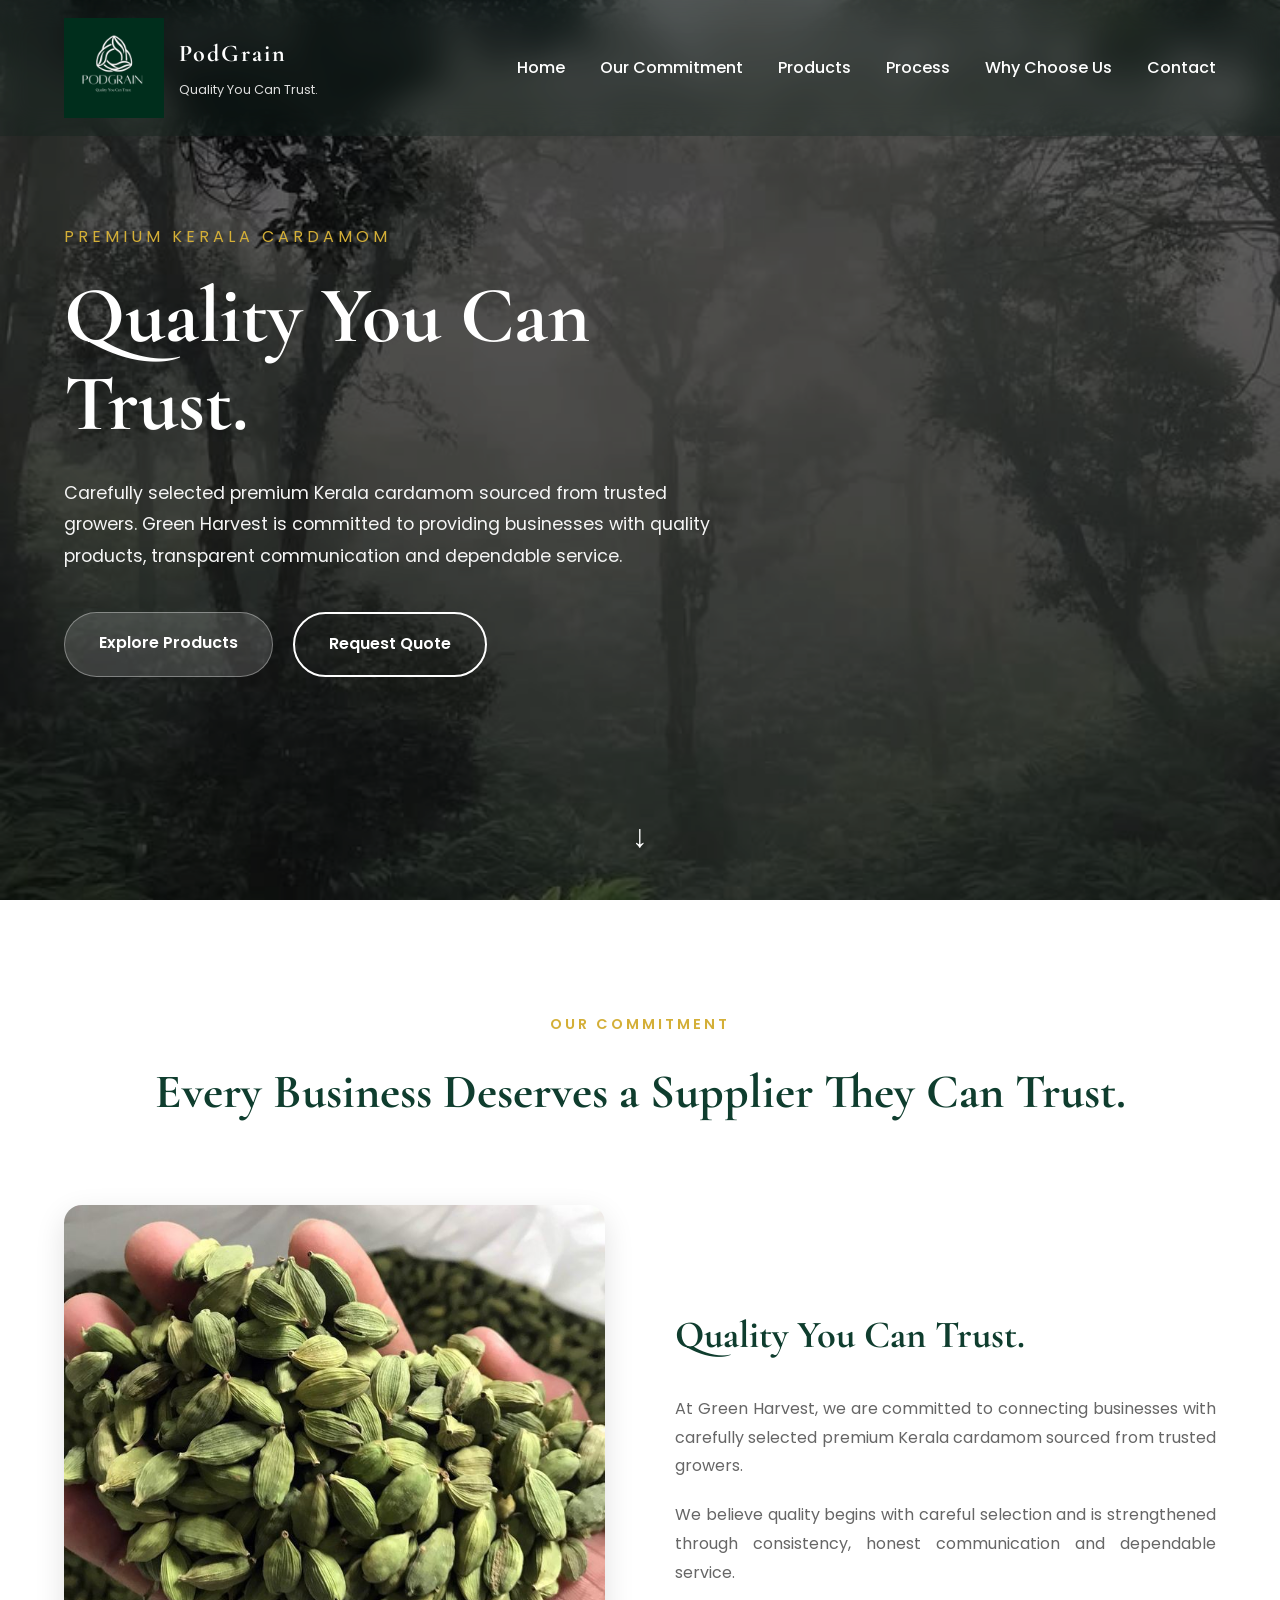
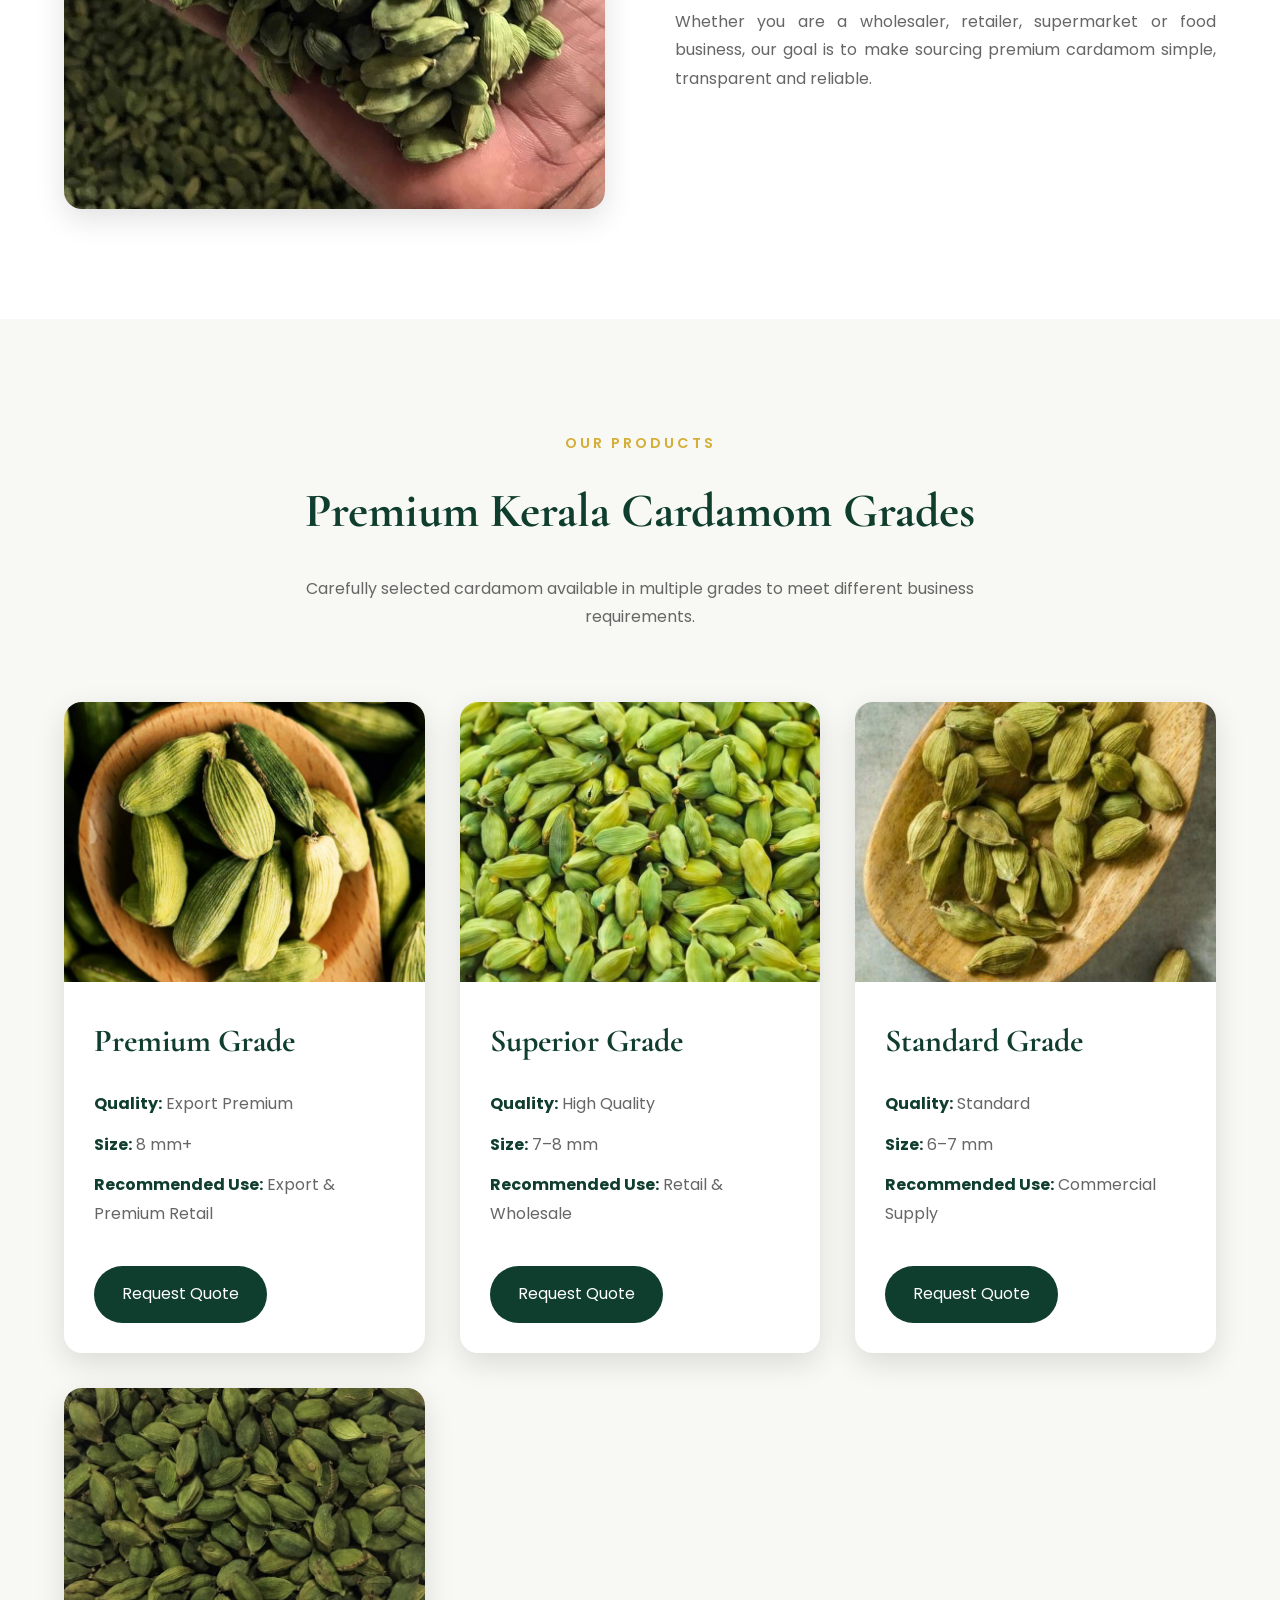
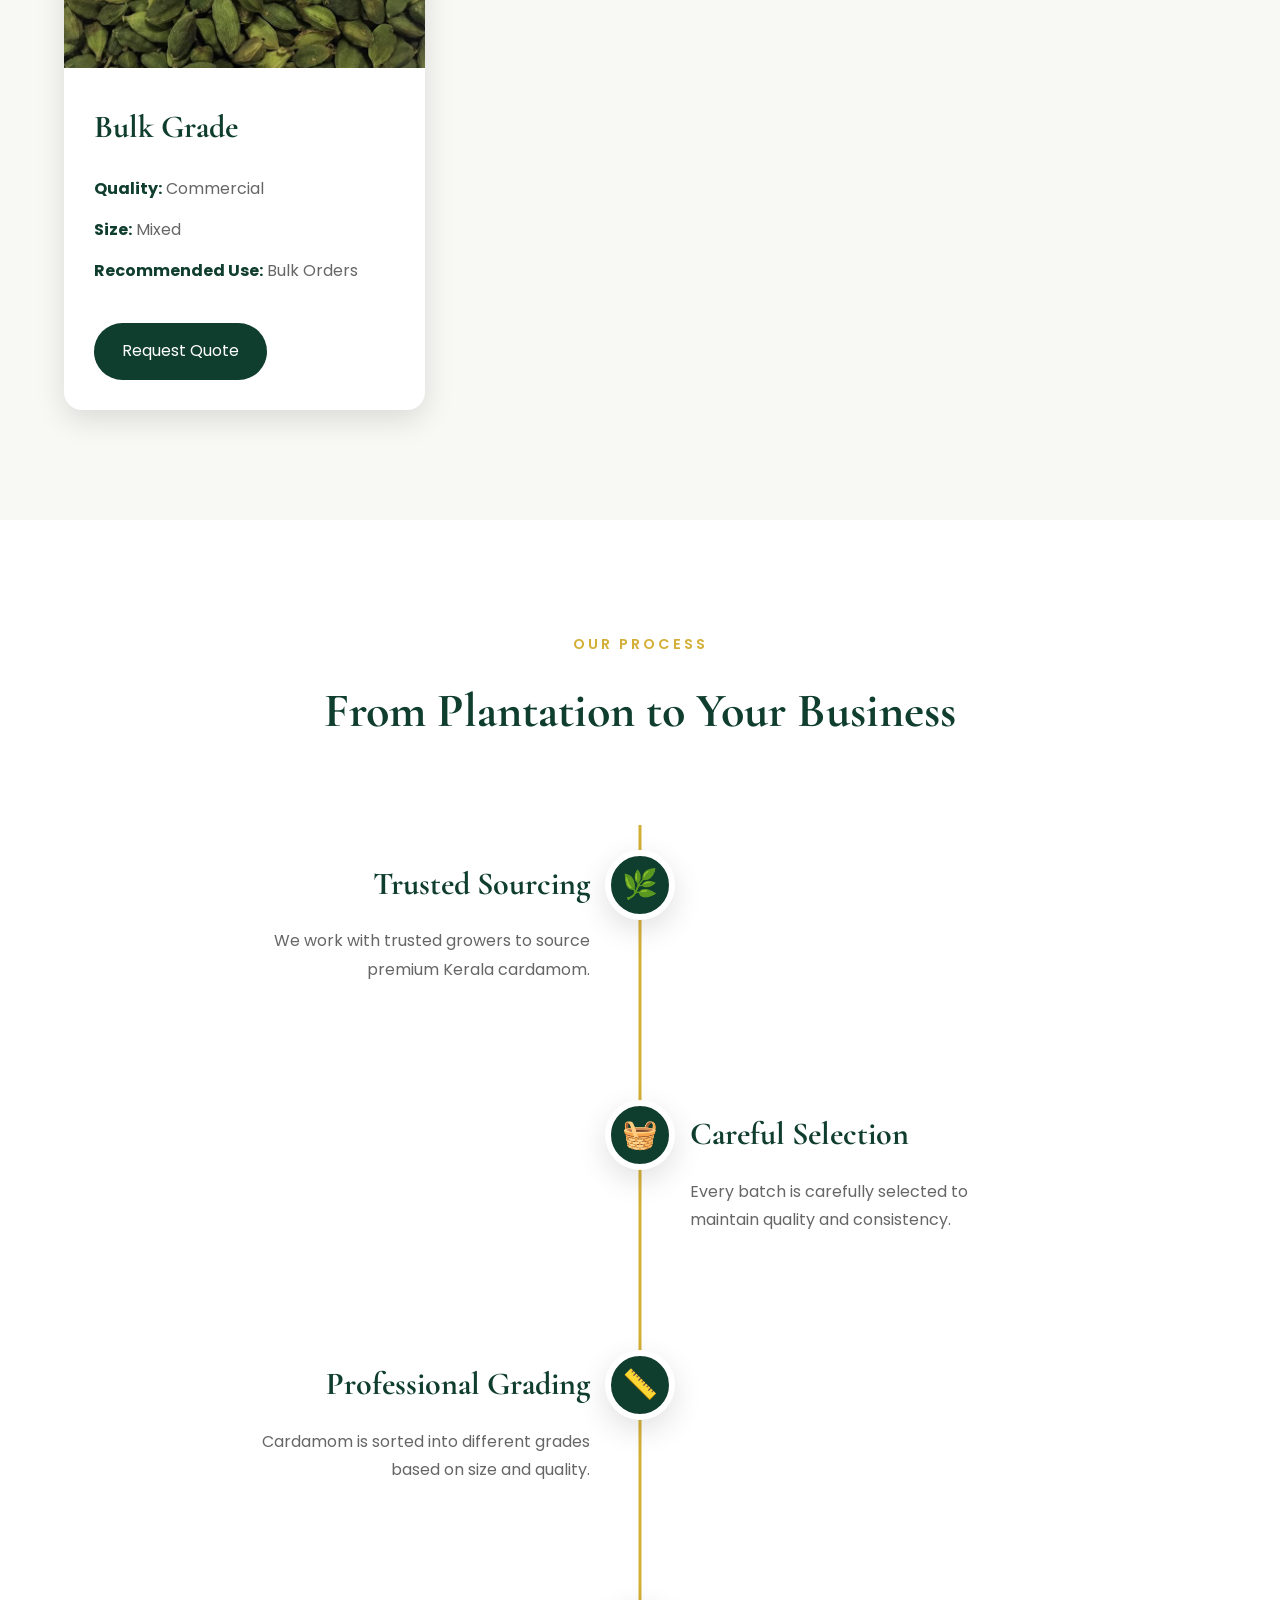
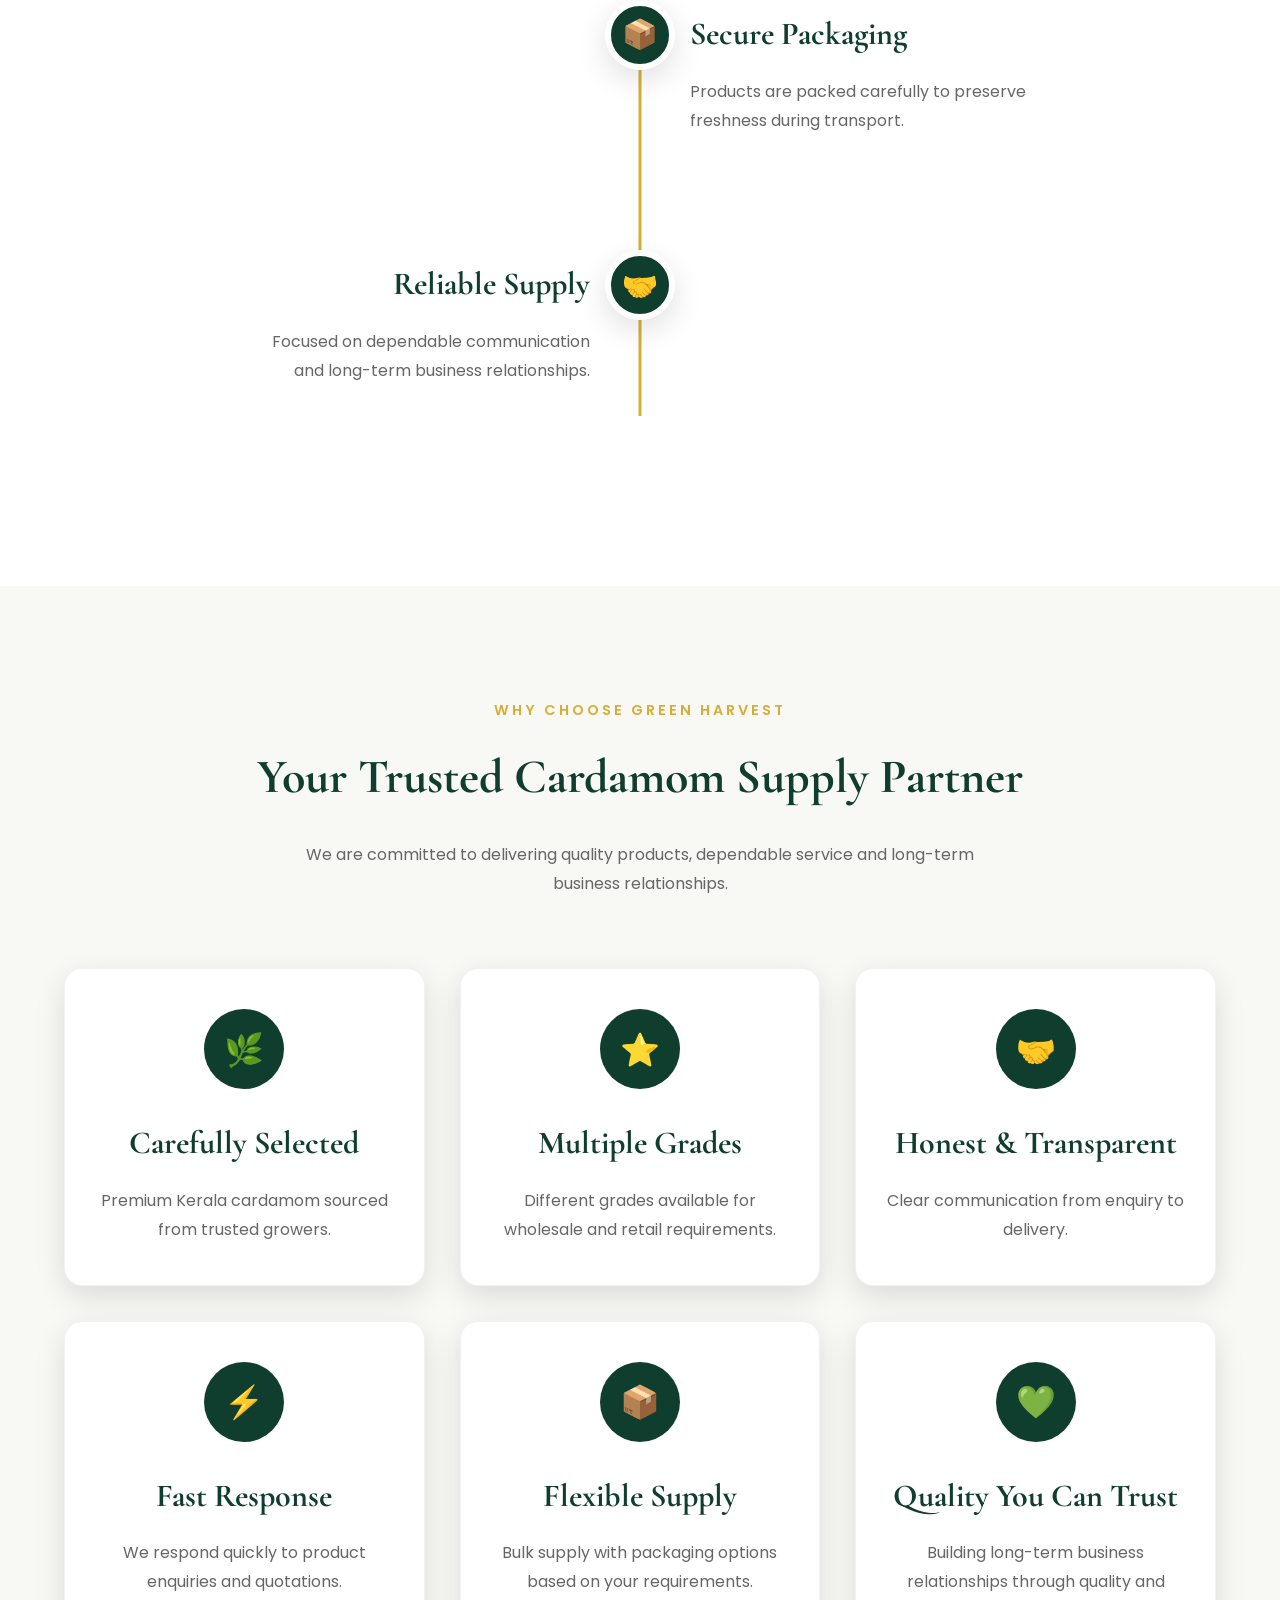
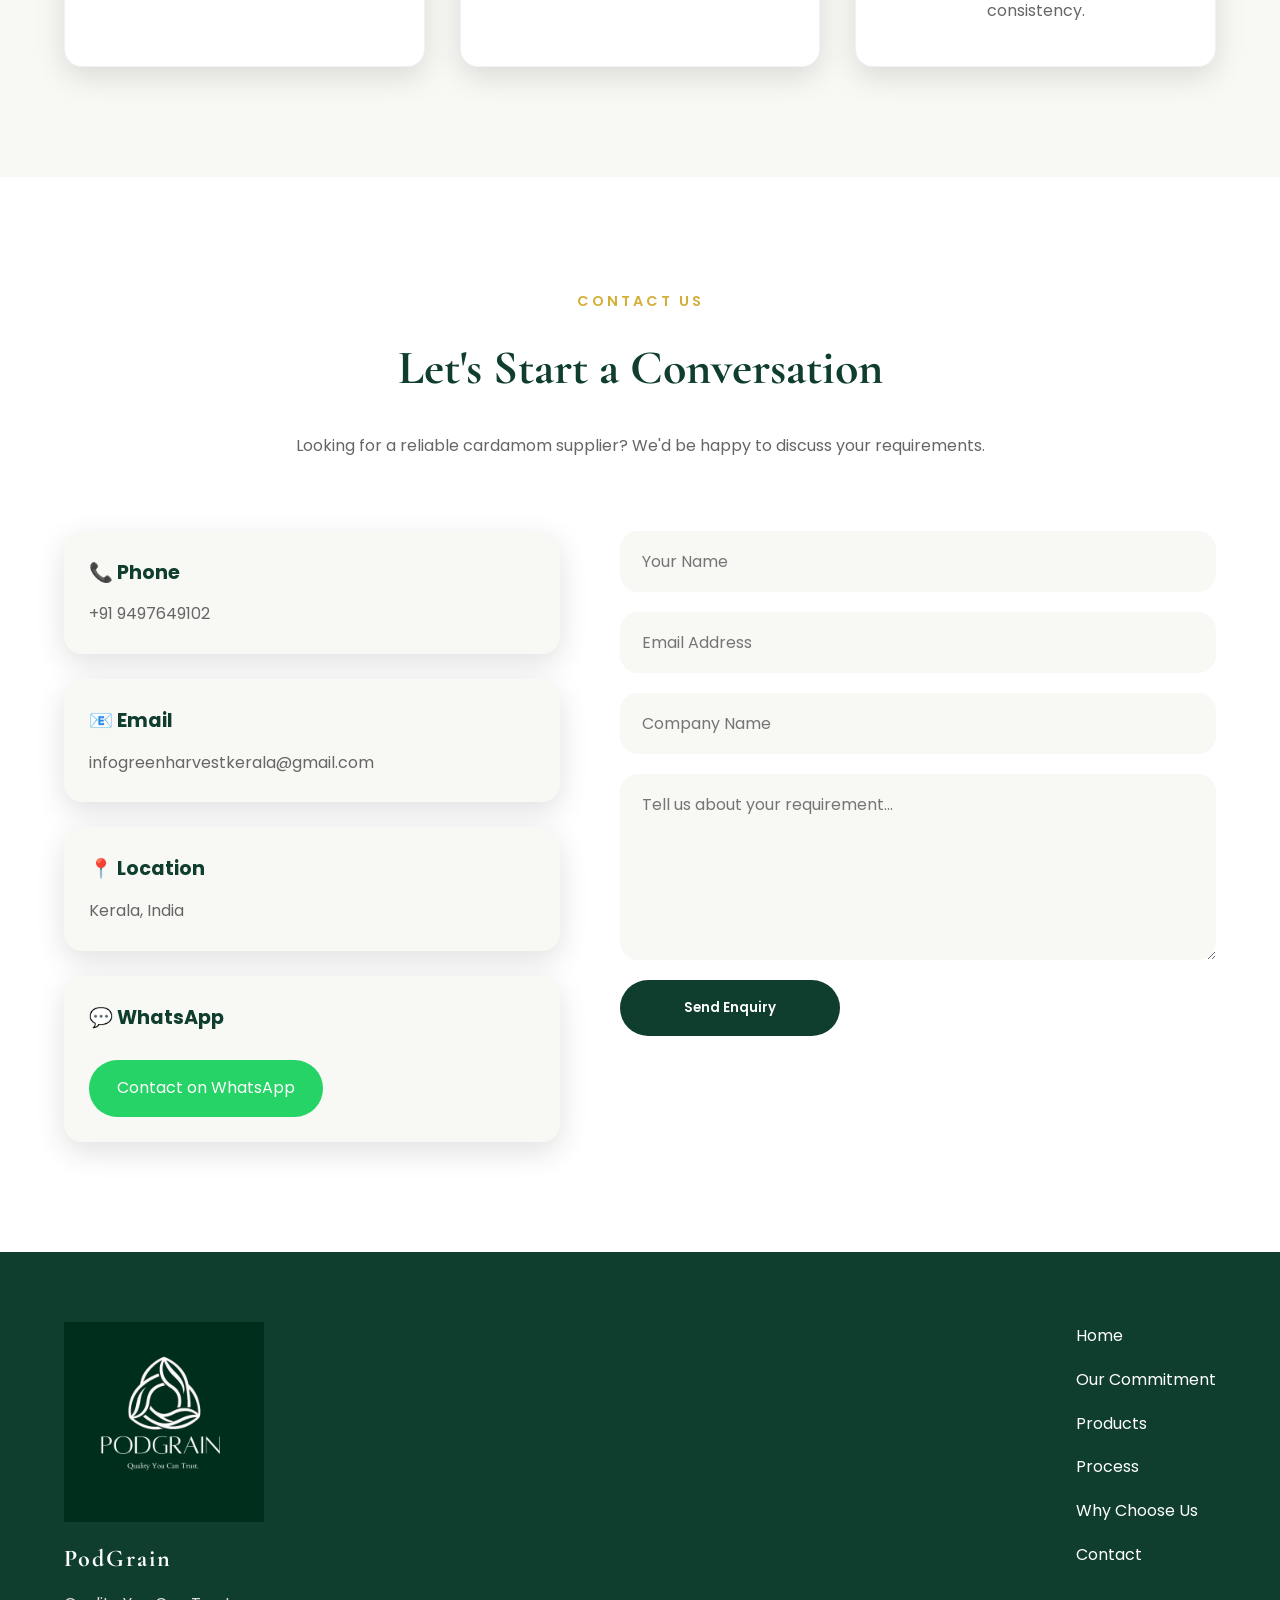
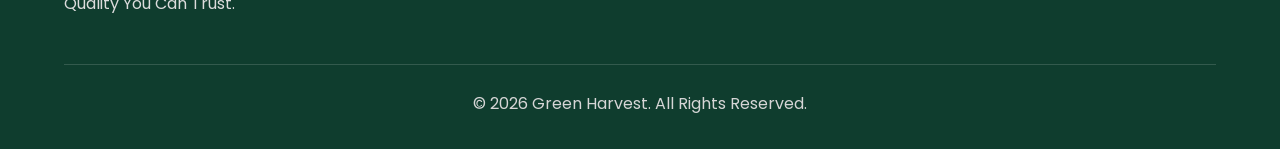
==== index.html @ 8f70f4dc "Update index.html" ====
<!DOCTYPE html>
<html lang="en">

<head>

    <!-- ==========================================
        GREEN HARVEST
        Premium Kerala Cardamom Supplier
        Quality You Can Trust.
    =========================================== -->

    <meta charset="UTF-8">

    <meta name="google-site-verification" content="google1b6d10cc1c2c485.html">
    
    <meta name="viewport" content="width=device-width, initial-scale=1.0">

    <title>Green Harvest | Premium Kerala Cardamom</title>

    <link rel="icon" herf="assets/images/logo/logo.png" type="image/png">

    <meta name="description"
        content="Green Harvest supplies premium Kerala cardamom for wholesalers, retailers, supermarkets and food businesses. Carefully selected quality cardamom with relaible service and transparent communication.">

    <meta name="keywords"
        content="Kerala Cardamom, Premium Cardamom, Green Cardamom Supplier, Cardamom Exporter, Wholesale Cardamom, Indian Spices, Kerala Spices, Green Harvest">

    <meta name="author" content="Green Harvest">
    
    <meta name="robots" content="index, follow">
    
    <meta name="theme-color" content="#1f5c3b">

    <link rel="canonical" herf="https://primer-craft.github.io/Green-Harvest/">
    
    <meta property="og:type" content="website">

    <meta property="og:title" content="Green Harvest | Premium Kerala Cardamom Supplier">

    <meta property="og:description" content="Premium Kerala cardamom sourced from trusted growers with quality, consistency and relaible service.">

    <meta propety="og:url" content="https://primer-craft.github.io/Green-Harvest/">

    <meta property="og:image" content="https://primer-craft.github.io/Green-Harvest/assets/images/logo/logo.png">

    <meta name="teitter:card" content="summary_large_image">

    <meta name="teitter:title" content="Green Harvest">

    <meta name="twitter:discription" content="https://primer-craft.github.io/Green-Harvest/assets/images/logo/logo.png">

    <!-- Google Fonts -->

    <link rel="preconnect" href="https://fonts.googleapis.com">

    <link rel="preconnect" href="https://fonts.gstatic.com" crossorigin>

    <link
        href="https://fonts.googleapis.com/css2?family=Cormorant+Garamond:wght@400;500;600;700&family=Poppins:wght@300;400;500;600;700&display=swap"
        rel="stylesheet">

    <!-- CSS -->

    <link rel="stylesheet" href="css/style.css">
    <link rel="stylesheet" href="css/animations.css">
    <link rel="stylesheet" href="css/responsive.css">

</head>

<body>

    <!-- ==========================================
                    NAVIGATION
    =========================================== -->

    <header class="navbar">

        <div class="container nav-container">

            <a href="#home" class="logo">

                <img src="assets/images/logo.png"
                    alt="PodGrain Logo">

                <div class="logo-text">

                    <h2>PodGrain</h2>

                    <span>Quality You Can Trust.</span>

                </div>

            </a>

            <nav>

                <ul class="nav-links">

                    <li><a href="#home">Home</a></li>

                    <li><a href="#about">Our Commitment</a></li>

                    <li><a href="#products">Products</a></li>

                    <li><a href="#process">Process</a></li>

                    <li><a href="#why-us">Why Choose Us</a></li>

                    <li><a href="#contact">Contact</a></li>

                </ul>

            </nav>

            <div class="menu-btn">

                <span></span>
                <span></span>
                <span></span>

            </div>

        </div>

    </header>

    <!-- ==========================================
                    HERO SECTION
    =========================================== -->

    <section id="home" class="hero">

        <div class="hero-overlay"></div>

        <div class="container hero-content">

            <div class="hero-text">

                <p class="hero-subtitle">

                    PREMIUM KERALA CARDAMOM

                </p>

                <h1>

                    Quality You Can Trust.

                </h1>

                <p class="hero-description">

                    Carefully selected premium Kerala cardamom sourced from
                    trusted growers. Green Harvest is committed to providing
                    businesses with quality products, transparent
                    communication and dependable service.

                </p>

                <div class="hero-buttons">

                    <a href="#products" class="btn glass-btn">

                        Explore Products

                    </a>

                    <a href="#contact" class="btn outline-btn">

                        Request Quote

                    </a>

                </div>

            </div>

        </div>

        <a href="#about" class="scroll-down">

            ↓

        </a>

    </section>

    <!-- ==========================================
                    OUR COMMITMENT
    =========================================== -->

    <section id="about" class="about">

        <div class="container">

            <div class="section-title">

                <span>Our Commitment</span>

                <h2>Every Business Deserves a Supplier They Can Trust.</h2>

            </div>

            <div class="about-content">

                <div class="about-image">

                    <img src="assets/images/gallery/about.jpg"
                        alt="Premium Kerala Cardamom">

                </div>

                <div class="about-text">

                    <h3>

                        Quality You Can Trust.

                    </h3>

                    <p>

                        At Green Harvest, we are committed to connecting
                        businesses with carefully selected premium Kerala
                        cardamom sourced from trusted growers.

                    </p>

                    <p>

                        We believe quality begins with careful selection and
                        is strengthened through consistency, honest
                        communication and dependable service.

                    </p>

                    <p>

                        Whether you are a wholesaler, retailer,
                        supermarket or food business, our goal is to make
                        sourcing premium cardamom simple, transparent and
                        reliable.

                    </p>

                </div>

            </div>

        </div>

    </section>
    <!-- ==========================================
                    PRODUCTS
    =========================================== -->

    <section id="products" class="products">

        <div class="container">

            <div class="section-title">

                <span>Our Products</span>

                <h2>Premium Kerala Cardamom Grades</h2>

                <p>
                    Carefully selected cardamom available in multiple grades
                    to meet different business requirements.
                </p>

            </div>

            <div class="product-grid">

                <!-- Product 1 -->

                <div class="product-card">

                    <img src="assets/images/products/grade-a.jpg"
                        alt="Premium Grade Cardamom">

                    <div class="product-info">

                        <h3>Premium Grade</h3>

                        <p><strong>Quality:</strong> Export Premium</p>

                        <p><strong>Size:</strong> 8 mm+</p>

                        <p><strong>Recommended Use:</strong> Export & Premium Retail</p>

                        <a href="#contact" class="product-btn">
                            Request Quote
                        </a>

                    </div>

                </div>

                <!-- Product 2 -->

                <div class="product-card">

                    <img src="assets/images/products/grade-b.jpg"
                        alt="Superior Grade Cardamom">

                    <div class="product-info">

                        <h3>Superior Grade</h3>

                        <p><strong>Quality:</strong> High Quality</p>

                        <p><strong>Size:</strong> 7–8 mm</p>

                        <p><strong>Recommended Use:</strong> Retail & Wholesale</p>

                        <a href="#contact" class="product-btn">
                            Request Quote
                        </a>

                    </div>

                </div>

                <!-- Product 3 -->

                <div class="product-card">

                    <img src="assets/images/products/grade-c.jpg"
                        alt="Standard Grade Cardamom">

                    <div class="product-info">

                        <h3>Standard Grade</h3>

                        <p><strong>Quality:</strong> Standard</p>

                        <p><strong>Size:</strong> 6–7 mm</p>

                        <p><strong>Recommended Use:</strong> Commercial Supply</p>

                        <a href="#contact" class="product-btn">
                            Request Quote
                        </a>

                    </div>

                </div>

                <!-- Product 4 -->

                <div class="product-card">

                    <img src="assets/images/products/bulk.jpg"
                        alt="Bulk Grade Cardamom">

                    <div class="product-info">

                        <h3>Bulk Grade</h3>

                        <p><strong>Quality:</strong> Commercial</p>

                        <p><strong>Size:</strong> Mixed</p>

                        <p><strong>Recommended Use:</strong> Bulk Orders</p>

                        <a href="#contact" class="product-btn">
                            Request Quote
                        </a>

                    </div>

                </div>

            </div>

        </div>

    </section>

    <!-- ==========================================
                    OUR PROCESS
    =========================================== -->

    <section id="process" class="process">

        <div class="container">

            <div class="section-title">

                <span>Our Process</span>

                <h2>From Plantation to Your Business</h2>

            </div>

            <div class="timeline">

                <div class="timeline-item">

                    <div class="timeline-icon">🌿</div>

                    <h3>Trusted Sourcing</h3>

                    <p>
                        We work with trusted growers to source premium Kerala cardamom.
                    </p>

                </div>

                <div class="timeline-item">

                    <div class="timeline-icon">🧺</div>

                    <h3>Careful Selection</h3>

                    <p>
                        Every batch is carefully selected to maintain quality and consistency.
                    </p>

                </div>

                <div class="timeline-item">

                    <div class="timeline-icon">📏</div>

                    <h3>Professional Grading</h3>

                    <p>
                        Cardamom is sorted into different grades based on size and quality.
                    </p>

                </div>

                <div class="timeline-item">

                    <div class="timeline-icon">📦</div>

                    <h3>Secure Packaging</h3>

                    <p>
                        Products are packed carefully to preserve freshness during transport.
                    </p>

                </div>

                <div class="timeline-item">

                    <div class="timeline-icon">🤝</div>

                    <h3>Reliable Supply</h3>

                    <p>
                        Focused on dependable communication and long-term business relationships.
                    </p>

                </div>

            </div>

        </div>

    </section>
    <!-- ==========================================
                WHY CHOOSE GREEN HARVEST
    =========================================== -->

    <section id="why-us" class="why-us">

        <div class="container">

            <div class="section-title">

                <span>Why Choose Green Harvest</span>

                <h2>Your Trusted Cardamom Supply Partner</h2>

                <p>
                    We are committed to delivering quality products,
                    dependable service and long-term business relationships.
                </p>

            </div>

            <div class="features-grid">

                <div class="feature-card">

                    <div class="feature-icon">🌿</div>

                    <h3>Carefully Selected</h3>

                    <p>
                        Premium Kerala cardamom sourced from trusted growers.
                    </p>

                </div>

                <div class="feature-card">

                    <div class="feature-icon">⭐</div>

                    <h3>Multiple Grades</h3>

                    <p>
                        Different grades available for wholesale and retail
                        requirements.
                    </p>

                </div>

                <div class="feature-card">

                    <div class="feature-icon">🤝</div>

                    <h3>Honest & Transparent</h3>

                    <p>
                        Clear communication from enquiry to delivery.
                    </p>

                </div>

                <div class="feature-card">

                    <div class="feature-icon">⚡</div>

                    <h3>Fast Response</h3>

                    <p>
                        We respond quickly to product enquiries and quotations.
                    </p>

                </div>

                <div class="feature-card">

                    <div class="feature-icon">📦</div>

                    <h3>Flexible Supply</h3>

                    <p>
                        Bulk supply with packaging options based on your
                        requirements.
                    </p>

                </div>

                <div class="feature-card">

                    <div class="feature-icon">💚</div>

                    <h3>Quality You Can Trust</h3>

                    <p>
                        Building long-term business relationships through
                        quality and consistency.
                    </p>

                </div>

            </div>

        </div>

    </section>

    <!-- ==========================================
                    CONTACT
    =========================================== -->

    <section id="contact" class="contact">

        <div class="container">

            <div class="section-title">

                <span>Contact Us</span>

                <h2>Let's Start a Conversation</h2>

                <p>
                    Looking for a reliable cardamom supplier?
                    We'd be happy to discuss your requirements.
                </p>

            </div>

            <div class="contact-container">

                <div class="contact-info">

                    <div class="contact-item">

                        <h3>📞 Phone</h3>

                        <p>+91 9497649102</p>

                    </div>

                    <div class="contact-item">

                        <h3>📧 Email</h3>

                        <p>infogreenharvestkerala@gmail.com</p>

                    </div>

                    <div class="contact-item">

                        <h3>📍 Location</h3>

                        <p>Kerala, India</p>

                    </div>

                    <div class="contact-item">

                        <h3>💬 WhatsApp</h3>

                        <a 
                        href="https://wa.me/919497649102?text=Hello%20PodGrain,%20I%20am%20interested%20in%20your%20cardamom."
                        target="_blank" 
                        class="whatsapp-btn">

                        Contact on WhatsApp

                        </a>

                    </div>

                </div>

                <form 
                class="contact-form"
                action="https://formsubmit.co/infogreenharvestkerala@gmail.com"
                method="POST">

                    <input type="text"
                        name="name"
                        placeholder="Your Name"
                        required>

                    <input type="email"
                        name="email"
                        placeholder="Email Address"
                        required>

                    <input type="text"
                        placeholder="Company Name">

                    <textarea
                        name="message"
                        rows="6"
                        placeholder="Tell us about your requirement..."
                        required></textarea>

                    <button type="submit"
                        class="submit-btn">

                        Send Enquiry

                    </button>

                </form>

            </div>

        </div>

    </section>

    <!-- ==========================================
                    FOOTER
    =========================================== -->

    <footer class="footer">

        <div class="container">

            <div class="footer-content">

                <div class="footer-logo">

                    <img src="assets/images/logo.png"
                        alt="Green Harvest Logo">

                    <h2>PodGrain</h2>

                    <p>Quality You Can Trust.</p>

                </div>

                <div class="footer-links">

                    <a href="#home">Home</a>

                    <a href="#about">Our Commitment</a>

                    <a href="#products">Products</a>

                    <a href="#process">Process</a>

                    <a href="#why-us">Why Choose Us</a>

                    <a href="#contact">Contact</a>

                </div>

            </div>

            <hr>

            <div class="copyright">

                <p>

                    © 2026 Green Harvest.
                    All Rights Reserved.

                </p>

            </div>

        </div>

    </footer>

    <!-- ==========================================
                JAVASCRIPT FILES
    =========================================== -->

    <script src="js/script.js"></script>

    <script src="js/navigation.js"></script>

    <script src="js/animations.js"></script>

</body>

</html>
---- css/style.css ----
/*====================================================

            GREEN HARVEST WEBSITE
                style.css

        Premium Kerala Cardamom Supplier
           Quality You Can Trust.

======================================================*/

/*====================================================

                GOOGLE FONTS

======================================================*/

@import url('https://fonts.googleapis.com/css2?family=Cormorant+Garamond:wght@400;500;600;700&family=Poppins:wght@300;400;500;600;700&display=swap');

/*====================================================

                ROOT VARIABLES

======================================================*/

:root{

    --primary:#0F3D2E;

    --secondary:#1B5E43;

    --accent:#D4AF37;

    --white:#ffffff;

    --light:#F8F8F5;

    --dark:#222222;

    --grey:#666666;

    --glass:rgba(255,255,255,0.15);

    --shadow:0 10px 30px rgba(0,0,0,.12);

    --radius:18px;

}

/*====================================================

                RESET

======================================================*/

*{

    margin:0;

    padding:0;

    box-sizing:border-box;

}

html{

    scroll-behavior:smooth;

}

body{

    font-family:'Poppins',sans-serif;

    background:var(--light);

    color:var(--dark);

    line-height:1.8;

    overflow-x:hidden;

}

img{

    width:100%;

    display:block;

}

a{

    text-decoration:none;

    color:inherit;

}

ul{

    list-style:none;

}

.container{

    width:90%;

    max-width:1250px;

    margin:auto;

}

section{

    padding:110px 0;

}

/*====================================================

                SECTION TITLE

======================================================*/

.section-title{

    text-align:center;

    margin-bottom:70px;

}

.section-title span{

    color:var(--accent);

    text-transform:uppercase;

    letter-spacing:3px;

    font-size:.9rem;

    font-weight:600;

}

.section-title h2{

    font-family:'Cormorant Garamond',serif;

    font-size:3rem;

    margin-top:10px;

    color:var(--primary);

}

.section-title p{

    width:60%;

    margin:20px auto 0;

    color:var(--grey);

}

/*====================================================

                NAVBAR

======================================================*/

.navbar{

    position:fixed;

    top:0;

    left:0;

    width:100%;

    z-index:1000;

    padding:18px 0;

    backdrop-filter:blur(15px);

    background:rgba(10,35,25,.25);

    transition:.4s;

}

.nav-container{

    display:flex;

    align-items:center;

    justify-content:space-between;

}

.logo{

    display:flex;

    align-items:center;

    gap:15px;

}

.logo img{

    width:100px;

}

.logo-text h2{

    font-family:'Cormorant Garamond',serif;

    color:white;

    letter-spacing:2px;

}

.logo-text span{

    color:#dddddd;

    font-size:.8rem;

}

.nav-links{

    display:flex;

    gap:35px;

}

.nav-links a{

    color:white;

    font-weight:500;

    position:relative;

    transition:.3s;

}

.nav-links a:hover{

    color:var(--accent);

}

.nav-links a::after{

    content:"";

    position:absolute;

    left:0;

    bottom:-8px;

    width:0;

    height:2px;

    background:var(--accent);

    transition:.4s;

}

.nav-links a:hover::after{

    width:100%;

}

.menu-btn{

    display:none;

}

/*====================================================

                HERO

======================================================*/

.hero{

    position:relative;

    height:100vh;

    display:flex;

    align-items:center;

    background:url("../assets/images/hero/cardamom.jpg");

    background-size:cover;

    background-position:center;

}

.hero-overlay{

    position:absolute;

    inset:0;

    background:rgba(0,0,0,.45);

}

.hero-content{

    position:relative;

    z-index:5;

}

.hero-text{

    width:650px;

}

.hero-subtitle{

    color:var(--accent);

    letter-spacing:4px;

    margin-bottom:20px;

}

.hero h1{

    font-family:'Cormorant Garamond',serif;

    color:white;

    font-size:5rem;

    line-height:1.1;

    margin-bottom:30px;

}

.hero-description{

    color:#f5f5f5;

    font-size:1.1rem;

    margin-bottom:40px;

}

.hero-buttons{

    display:flex;

    gap:20px;

}

.btn{

    padding:16px 34px;

    border-radius:50px;

    transition:.35s;

    font-weight:600;

}

.glass-btn{

    backdrop-filter:blur(18px);

    background:rgba(255,255,255,.15);

    border:1px solid rgba(255,255,255,.35);

    color:white;

}

.glass-btn:hover{

    background:white;

    color:var(--primary);

}

.outline-btn{

    border:2px solid white;

    color:white;

}

.outline-btn:hover{

    background:white;

    color:var(--primary);

}

.scroll-down{

    position:absolute;

    bottom:35px;

    left:50%;

    transform:translateX(-50%);

    color:white;

    font-size:2rem;

}
/*====================================================

                    ABOUT

======================================================*/

.about{

    background:white;

}

.about-content{

    display:grid;

    grid-template-columns:1fr 1fr;

    align-items:center;

    gap:70px;

}

.about-image{

    overflow:hidden;

    border-radius:var(--radius);

    box-shadow:var(--shadow);

}

.about-image img{

    transition:.5s;

}

.about-image:hover img{

    transform:scale(1.08);

}

.about-text h3{

    font-family:'Cormorant Garamond',serif;

    font-size:2.4rem;

    color:var(--primary);

    margin-bottom:25px;

}

.about-text p{

    color:var(--grey);

    margin-bottom:20px;

    text-align:justify;

}

/*====================================================

                PRODUCTS

======================================================*/

.products{

    background:var(--light);

}

.product-grid{

    display:grid;

    grid-template-columns:repeat(auto-fit,minmax(280px,1fr));

    gap:35px;

}

.product-card{

    background:white;

    border-radius:var(--radius);

    overflow:hidden;

    box-shadow:var(--shadow);

    transition:.4s;

}

.product-card:hover{

    transform:translateY(-12px);

    box-shadow:0 20px 40px rgba(0,0,0,.15);

}

.product-card img{

    height:280px;

    object-fit:cover;

}

.product-info{

    padding:30px;

}

.product-info h3{

    font-family:'Cormorant Garamond',serif;

    color:var(--primary);

    font-size:2rem;

    margin-bottom:20px;

}

.product-info p{

    margin-bottom:12px;

    color:var(--grey);

}

.product-info strong{

    color:var(--primary);

}

.product-btn{

    display:inline-block;

    margin-top:25px;

    background:var(--primary);

    color:white;

    padding:14px 28px;

    border-radius:50px;

    transition:.35s;

}

.product-btn:hover{

    background:var(--secondary);

    transform:translateY(-3px);

}

/*====================================================

                PROCESS

======================================================*/

.process{

    background:white;

}

.timeline{

    position:relative;

    max-width:900px;

    margin:auto;

}

.timeline::before{

    content:"";

    position:absolute;

    left:50%;

    top:0;

    width:3px;

    height:100%;

    background:var(--accent);

    transform:translateX(-50%);

}

.timeline-item{

    position:relative;

    width:50%;

    padding:30px 50px;

    margin-bottom:60px;

}

.timeline-item:nth-child(odd){

    left:0;

    text-align:right;

}

.timeline-item:nth-child(even){

    left:50%;

}

.timeline-icon{

    width:70px;

    height:70px;

    background:var(--primary);

    color:white;

    display:flex;

    justify-content:center;

    align-items:center;

    border-radius:50%;

    font-size:1.8rem;

    position:absolute;

    top:25px;

    right:-35px;

    border:6px solid white;

    box-shadow:var(--shadow);

}

.timeline-item:nth-child(even) .timeline-icon{

    left:-35px;

}

.timeline-item h3{

    font-family:'Cormorant Garamond',serif;

    font-size:2rem;

    color:var(--primary);

    margin-bottom:15px;

}

.timeline-item p{

    color:var(--grey);

    line-height:1.8;

}
/*====================================================

            WHY CHOOSE GREEN HARVEST

======================================================*/

.why-us{

    background:var(--light);

}

.features-grid{

    display:grid;

    grid-template-columns:repeat(auto-fit,minmax(280px,1fr));

    gap:35px;

}

.feature-card{

    background:white;

    padding:40px 30px;

    border-radius:var(--radius);

    text-align:center;

    box-shadow:var(--shadow);

    transition:.4s;

    border:1px solid rgba(0,0,0,.05);

}

.feature-card:hover{

    transform:translateY(-12px);

    border-color:var(--accent);

    box-shadow:0 18px 40px rgba(0,0,0,.12);

}

.feature-icon{

    width:80px;

    height:80px;

    margin:auto;

    margin-bottom:25px;

    border-radius:50%;

    background:var(--primary);

    color:white;

    display:flex;

    align-items:center;

    justify-content:center;

    font-size:2rem;

}

.feature-card h3{

    font-family:'Cormorant Garamond',serif;

    font-size:2rem;

    color:var(--primary);

    margin-bottom:15px;

}

.feature-card p{

    color:var(--grey);

    line-height:1.8;

}

/*====================================================

                CONTACT

======================================================*/

.contact{

    background:white;

}

.contact-container{

    display:grid;

    grid-template-columns:1fr 1.2fr;

    gap:60px;

    align-items:start;

}

.contact-info{

    display:flex;

    flex-direction:column;

    gap:25px;

}

.contact-item{

    background:var(--light);

    padding:25px;

    border-radius:var(--radius);

    box-shadow:var(--shadow);

}

.contact-item h3{

    color:var(--primary);

    margin-bottom:10px;

    font-size:1.2rem;

}

.contact-item p{

    color:var(--grey);

}

.whatsapp-btn{

    display:inline-block;

    margin-top:15px;

    background:#25D366;

    color:white;

    padding:14px 28px;

    border-radius:40px;

    transition:.3s;

}

.whatsapp-btn:hover{

    transform:translateY(-4px);

}

.contact-form{

    display:flex;

    flex-direction:column;

    gap:20px;

}

.contact-form input,

.contact-form textarea{

    width:100%;

    padding:18px 22px;

    border:none;

    outline:none;

    background:var(--light);

    border-radius:var(--radius);

    font-size:1rem;

    font-family:'Poppins',sans-serif;

    transition:.3s;

}

.contact-form input:focus,

.contact-form textarea:focus{

    box-shadow:0 0 0 2px var(--accent);

}

.submit-btn{

    width:220px;

    padding:18px;

    border:none;

    cursor:pointer;

    border-radius:50px;

    background:var(--primary);

    color:white;

    font-weight:600;

    transition:.35s;

}

.submit-btn:hover{

    background:var(--secondary);

    transform:translateY(-4px);

}

/*====================================================

                    FOOTER

======================================================*/

.footer{

    background:var(--primary);

    color:white;

    padding:70px 0 30px;

}

.footer-content{

    display:flex;

    justify-content:space-between;

    align-items:flex-start;

    gap:60px;

    flex-wrap:wrap;

}

.footer-logo img{

    width:200px;

    margin-bottom:15px;

}

.footer-logo h2{

    font-family:'Cormorant Garamond',serif;

    letter-spacing:2px;

    margin-bottom:10px;

}

.footer-logo p{

    color:#dcdcdc;

}

.footer-links{

    display:flex;

    flex-direction:column;

    gap:15px;

}

.footer-links a{

    color:white;

    transition:.3s;

}

.footer-links a:hover{

    color:var(--accent);

    padding-left:8px;

}

.footer hr{

    margin:45px 0 25px;

    border:none;

    height:1px;

    background:rgba(255,255,255,.15);

}

.copyright{

    text-align:center;

    color:#d6d6d6;

}

/*====================================================

                COMMON EFFECTS

======================================================*/

button{

    font-family:'Poppins',sans-serif;

}

::selection{

    background:var(--accent);

    color:white;

}

::-webkit-scrollbar{

    width:10px;

}

::-webkit-scrollbar-track{

    background:#ececec;

}

::-webkit-scrollbar-thumb{

    background:var(--primary);

    border-radius:20px;

}

::-webkit-scrollbar-thumb:hover{

    background:var(--secondary);

}
---- css/animations.css ----
/*====================================================

            GREEN HARVEST WEBSITE
              animations.css

======================================================*/

/*====================================================

                GLOBAL TRANSITIONS

======================================================*/

*{
    transition:
        background-color .35s ease,
        color .35s ease,
        border-color .35s ease,
        box-shadow .35s ease,
        transform .35s ease;
}

/*====================================================

                FADE UP

======================================================*/

.fade-up{

    opacity:0;

    transform:translateY(70px);

    transition:1s ease;

}

.fade-up.active{

    opacity:1;

    transform:translateY(0);

}

/*====================================================

                FADE LEFT

======================================================*/

.fade-left{

    opacity:0;

    transform:translateX(-80px);

    transition:1s ease;

}

.fade-left.active{

    opacity:1;

    transform:translateX(0);

}

/*====================================================

                FADE RIGHT

======================================================*/

.fade-right{

    opacity:0;

    transform:translateX(80px);

    transition:1s ease;

}

.fade-right.active{

    opacity:1;

    transform:translateX(0);

}

/*====================================================

                FADE IN

======================================================*/

.fade{

    opacity:0;

    transition:1.2s;

}

.fade.active{

    opacity:1;

}

/*====================================================

                HERO TEXT

======================================================*/

.hero-subtitle{

    animation:fadeDown 1s ease forwards;

}

.hero h1{

    animation:fadeUp 1.3s ease forwards;

}

.hero-description{

    animation:fadeUp 1.6s ease forwards;

}

.hero-buttons{

    animation:fadeUp 2s ease forwards;

}

/*====================================================

                FLOATING BUTTON

======================================================*/

.glass-btn{

    animation:floatButton 3.5s ease-in-out infinite;

}

@keyframes floatButton{

    0%{

        transform:translateY(0);

    }

    50%{

        transform:translateY(-8px);

    }

    100%{

        transform:translateY(0);

    }

}

/*====================================================

                SCROLL INDICATOR

======================================================*/

.scroll-down{

    animation:scrollArrow 2s infinite;

}

@keyframes scrollArrow{

    0%{

        transform:translate(-50%,0);

        opacity:1;

    }

    50%{

        transform:translate(-50%,12px);

        opacity:.4;

    }

    100%{

        transform:translate(-50%,0);

        opacity:1;

    }

}

/*====================================================

                PRODUCT CARD

======================================================*/

.product-card:hover{

    transform:translateY(-12px) scale(1.02);

}

.product-card img{

    transition:.6s;

}

.product-card:hover img{

    transform:scale(1.08);

}

/*====================================================

                FEATURE CARD

======================================================*/

.feature-card:hover .feature-icon{

    transform:rotate(12deg) scale(1.1);

}

/*====================================================

                TIMELINE

======================================================*/

.timeline-item{

    transition:.6s;

}

.timeline-item:hover{

    transform:scale(1.02);

}

.timeline-item:hover .timeline-icon{

    transform:rotate(360deg);

}

/*====================================================

                NAVBAR

======================================================*/

.navbar{

    transition:.4s;

}

.navbar.scrolled{

    background:rgba(15,61,46,.95);

    padding:12px 0;

    box-shadow:0 12px 30px rgba(0,0,0,.18);

}

/*====================================================

                BUTTONS

======================================================*/

.btn,

.product-btn,

.submit-btn,

.whatsapp-btn{

    transition:.35s;

}

.btn:hover,

.product-btn:hover,

.submit-btn:hover,

.whatsapp-btn:hover{

    transform:translateY(-5px);

}

/*====================================================

                IMAGE HOVER

======================================================*/

.about-image{

    overflow:hidden;

}

.about-image img{

    transition:1s;

}

.about-image:hover img{

    transform:scale(1.08);

}

/*====================================================

                SECTION TITLE

======================================================*/

.section-title span{

    animation:fadeUp .9s ease;

}

.section-title h2{

    animation:fadeUp 1.1s ease;

}

/*====================================================

                KEYFRAMES

======================================================*/

@keyframes fadeUp{

    from{

        opacity:0;

        transform:translateY(60px);

    }

    to{

        opacity:1;

        transform:translateY(0);

    }

}

@keyframes fadeDown{

    from{

        opacity:0;

        transform:translateY(-60px);

    }

    to{

        opacity:1;

        transform:translateY(0);

    }

}

/*====================================================

                PAGE LOADING

======================================================*/

body{

    animation:pageLoad .8s ease;

}

@keyframes pageLoad{

    from{

        opacity:0;

    }

    to{

        opacity:1;

    }

}
---- css/responsive.css ----
/*====================================================

            GREEN HARVEST WEBSITE
             responsive.css

======================================================*/

/*====================================================

                LARGE LAPTOPS

======================================================*/

@media (max-width:1200px){

    .container{

        width:92%;

    }

}

/*====================================================

                    TABLETS

======================================================*/

@media (max-width:992px){

    section{

        padding:90px 0;

    }

    .section-title h2{

        font-size:2.5rem;

    }

    .section-title p{

        width:90%;

    }

    .hero-text{

        width:100%;

    }

    .hero h1{

        font-size:4rem;

    }

    .about-content{

        grid-template-columns:1fr;

    }

    .contact-container{

        grid-template-columns:1fr;

    }

    .footer-content{

        flex-direction:column;

        text-align:center;

        align-items:center;

    }

}

/*====================================================

                MOBILE MENU

======================================================*/

@media (max-width:768px){

    .menu-btn{

        display:flex;

        flex-direction:column;

        gap:6px;

        cursor:pointer;

    }

    .menu-btn span{

        width:30px;

        height:3px;

        background:white;

        border-radius:5px;

    }

    .nav-links{

        position:fixed;

        top:80px;

        right:-100%;

        width:260px;

        height:100vh;

        background:var(--primary);

        flex-direction:column;

        padding:40px;

        transition:.4s;

        gap:25px;

    }

    .nav-links.active{

        right:0;

    }

    .hero{

        text-align:center;

    }

    .hero h1{

        font-size:3.2rem;

    }

    .hero-buttons{

        justify-content:center;

        flex-wrap:wrap;

    }

    .about-text{

        text-align:center;

    }

    .timeline::before{

        left:30px;

    }

    .timeline-item{

        width:100%;

        left:0 !important;

        text-align:left;

        padding-left:90px;

        padding-right:20px;

    }

    .timeline-icon{

        left:-5px !important;

        right:auto;

    }

}

/*====================================================

                SMALL PHONES

======================================================*/

@media (max-width:576px){

    .section-title h2{

        font-size:2rem;

    }

    .hero{

        min-height:100vh;

        padding-top:100px;

    }

    .hero-subtitle{

        font-size:.85rem;

        letter-spacing:2px;

    }

    .hero h1{

        font-size:2.5rem;

    }

    .hero-description{

        font-size:.95rem;

    }

    .btn{

        width:100%;

        text-align:center;

    }

    .hero-buttons{

        flex-direction:column;

    }

    .product-grid{

        grid-template-columns:1fr;

    }

    .features-grid{

        grid-template-columns:1fr;

    }

    .logo-text h2{

        font-size:1.2rem;

    }

    .logo-text span{

        font-size:.7rem;

    }

    .footer{

        text-align:center;

    }

}

/*====================================================

            EXTRA SMALL DEVICES

======================================================*/

@media (max-width:380px){

    .hero h1{

        font-size:2rem;

    }

    .section-title h2{

        font-size:1.8rem;

    }

    .product-info{

        padding:20px;

    }

    .feature-card{

        padding:30px 20px;

    }

}
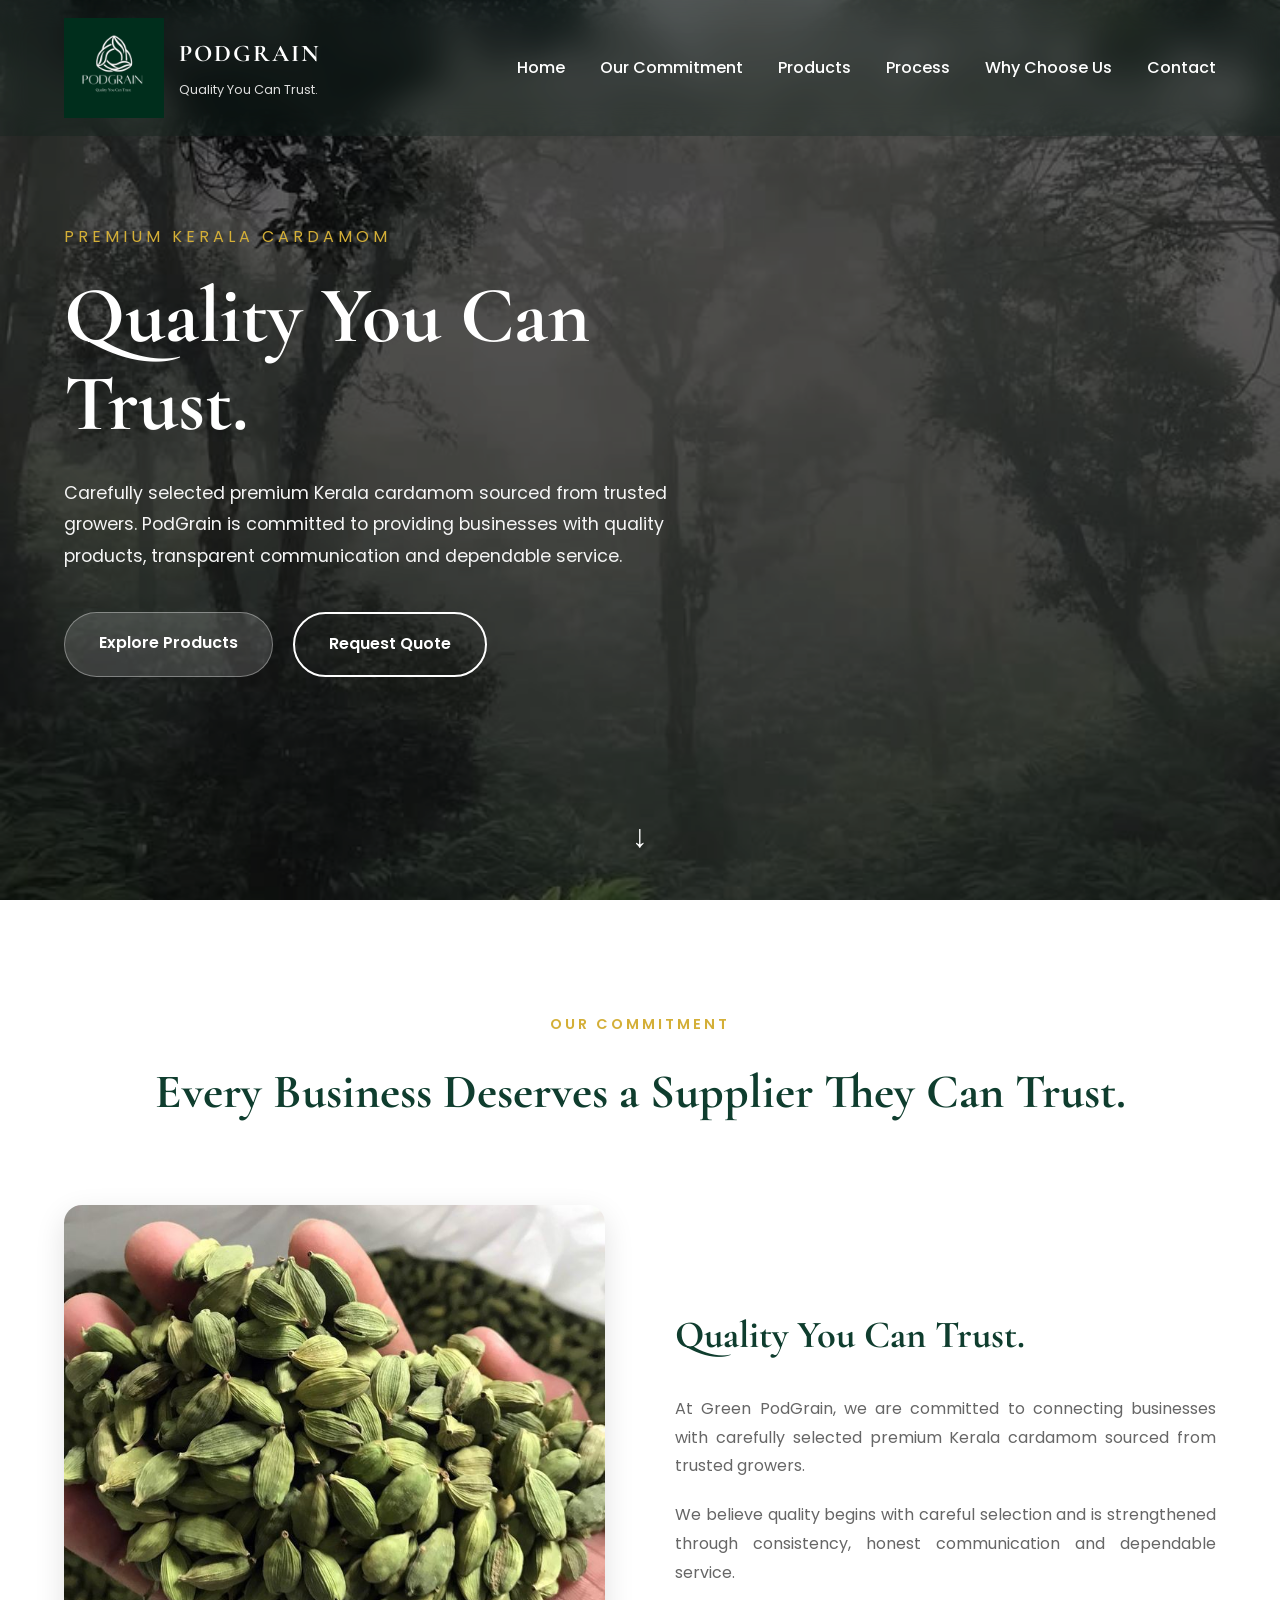
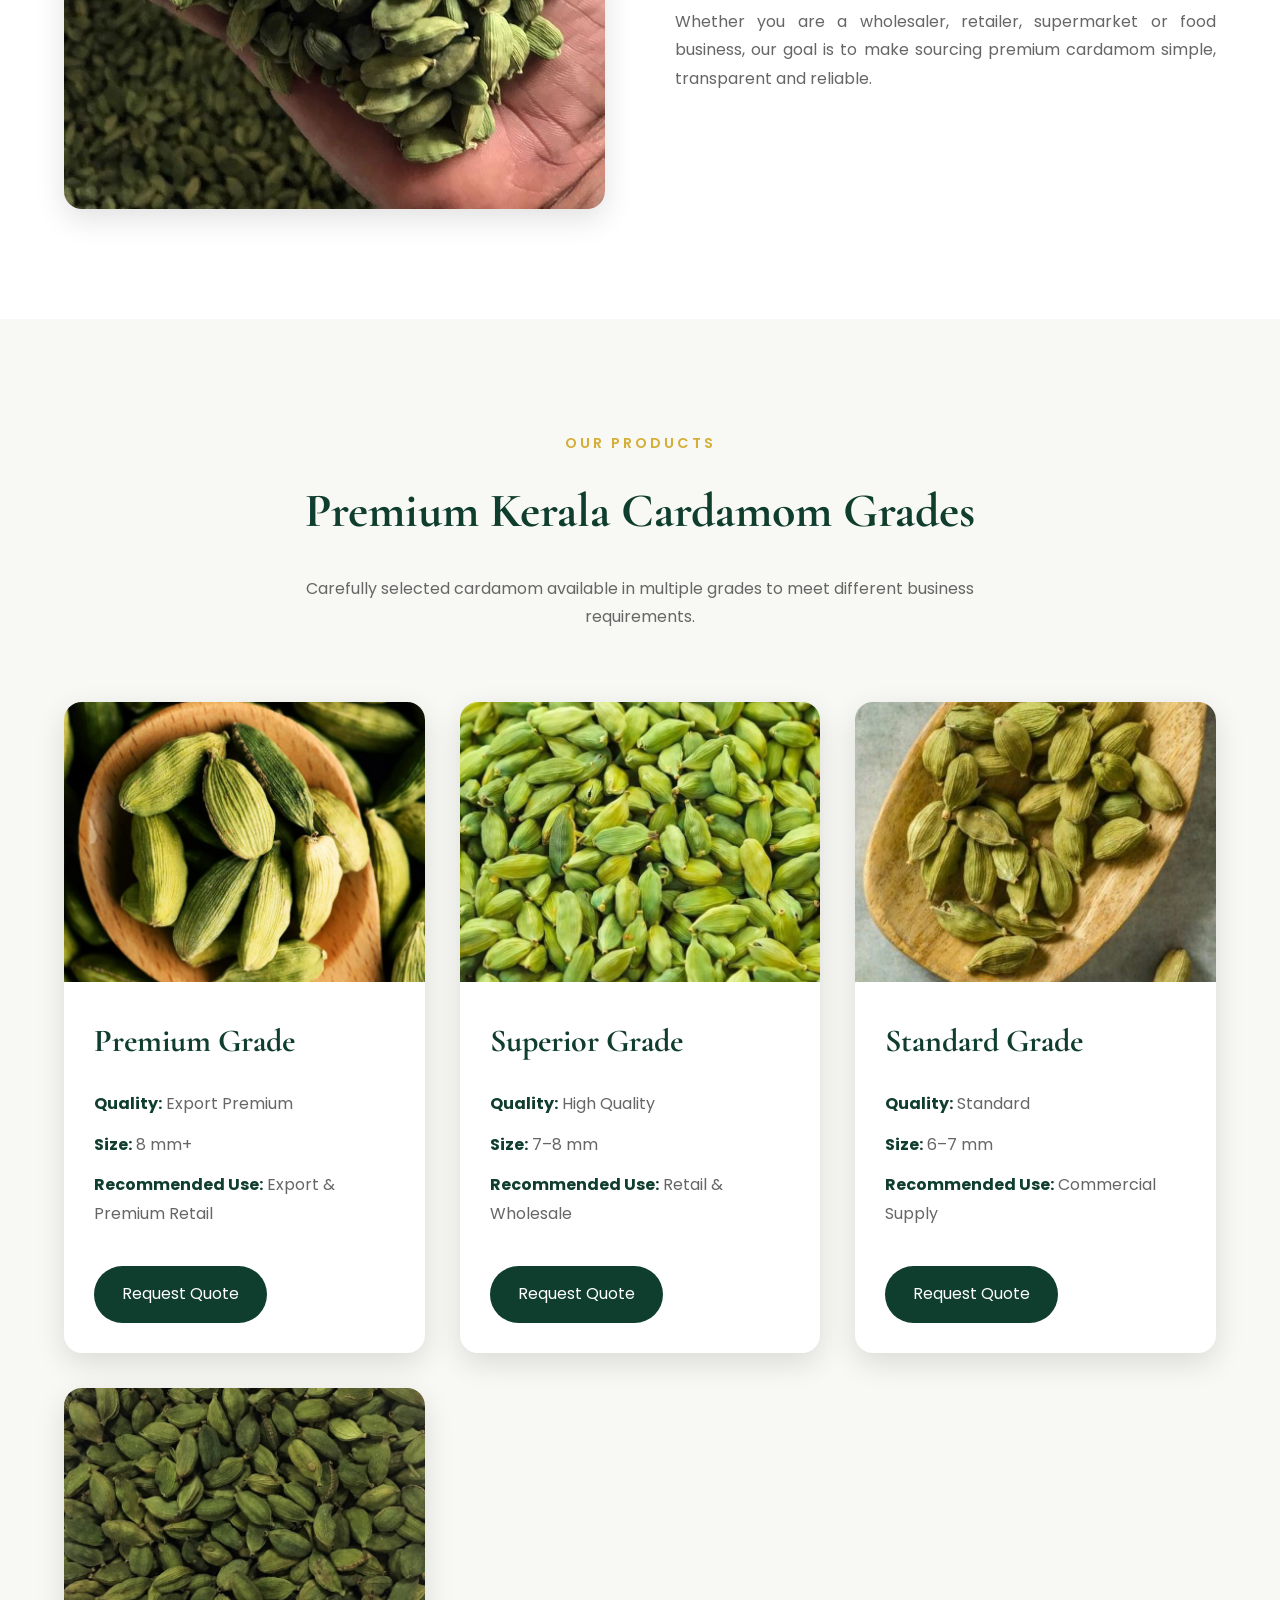
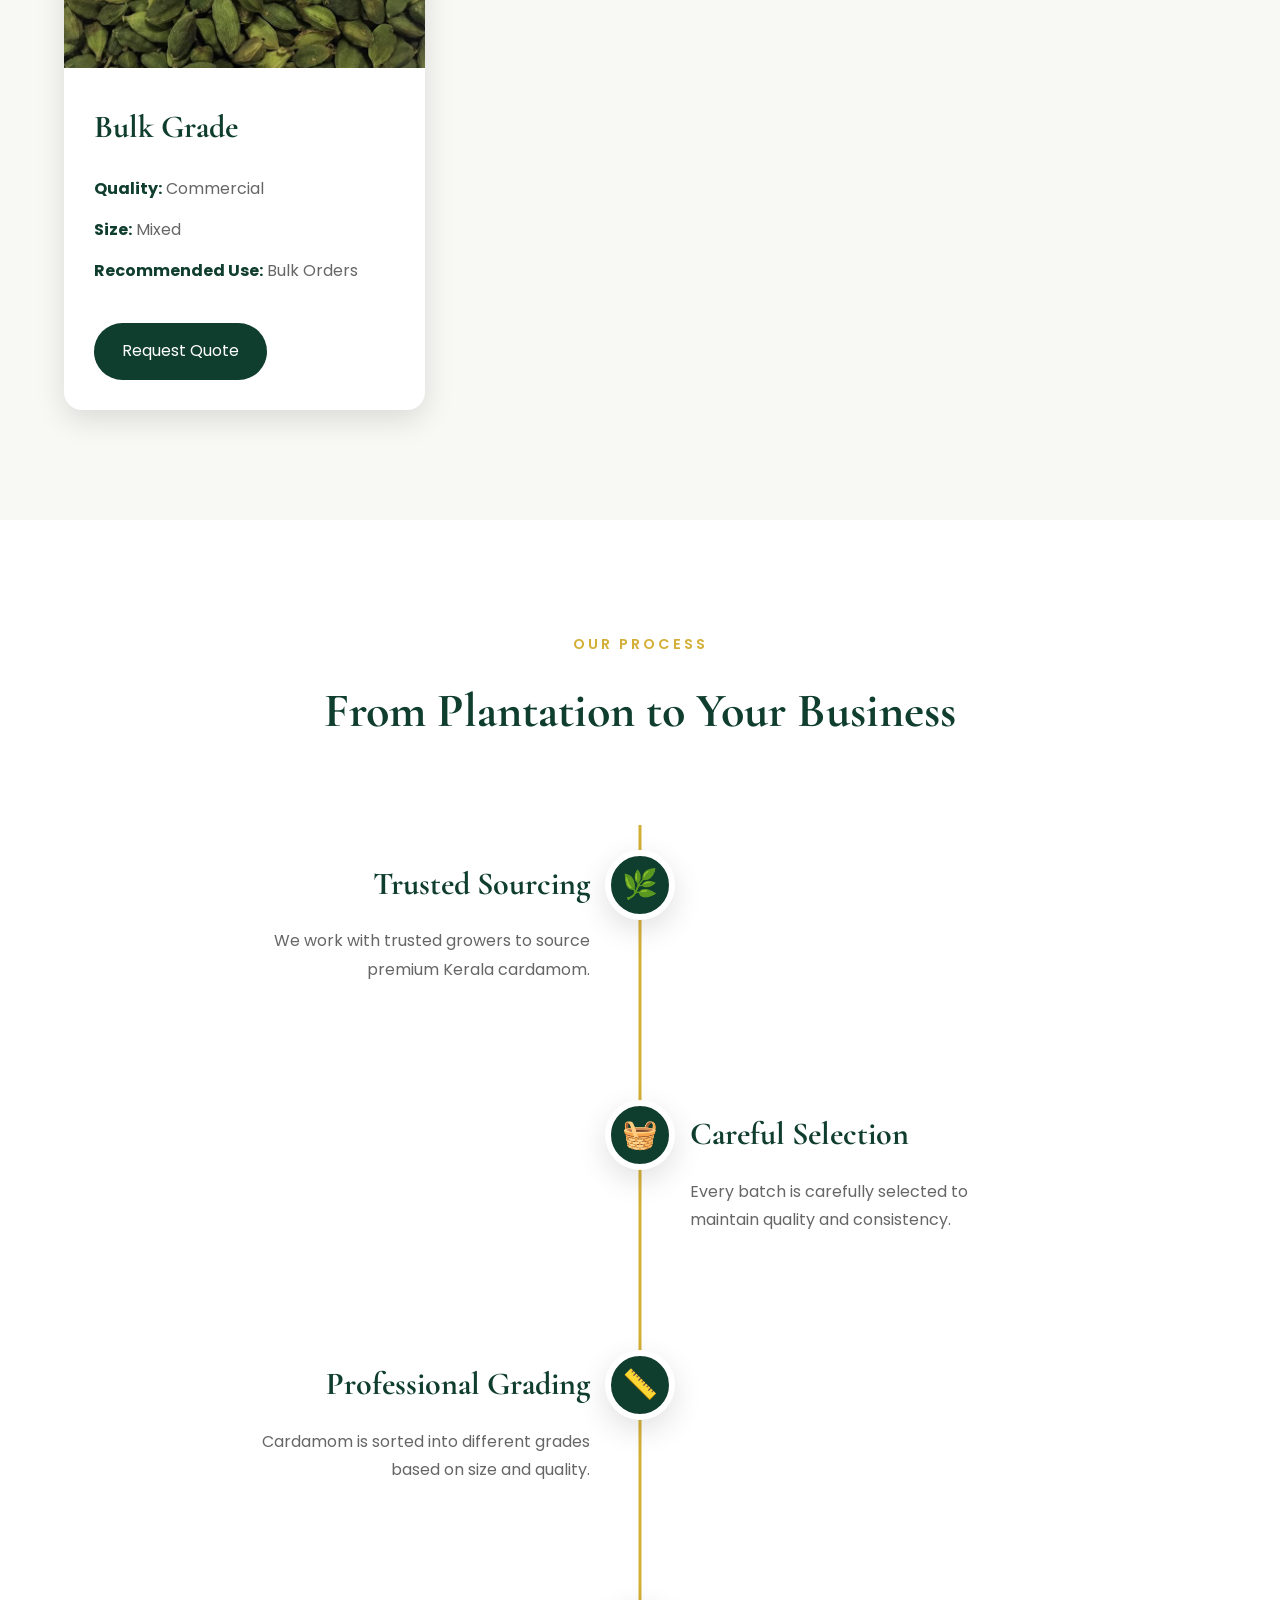
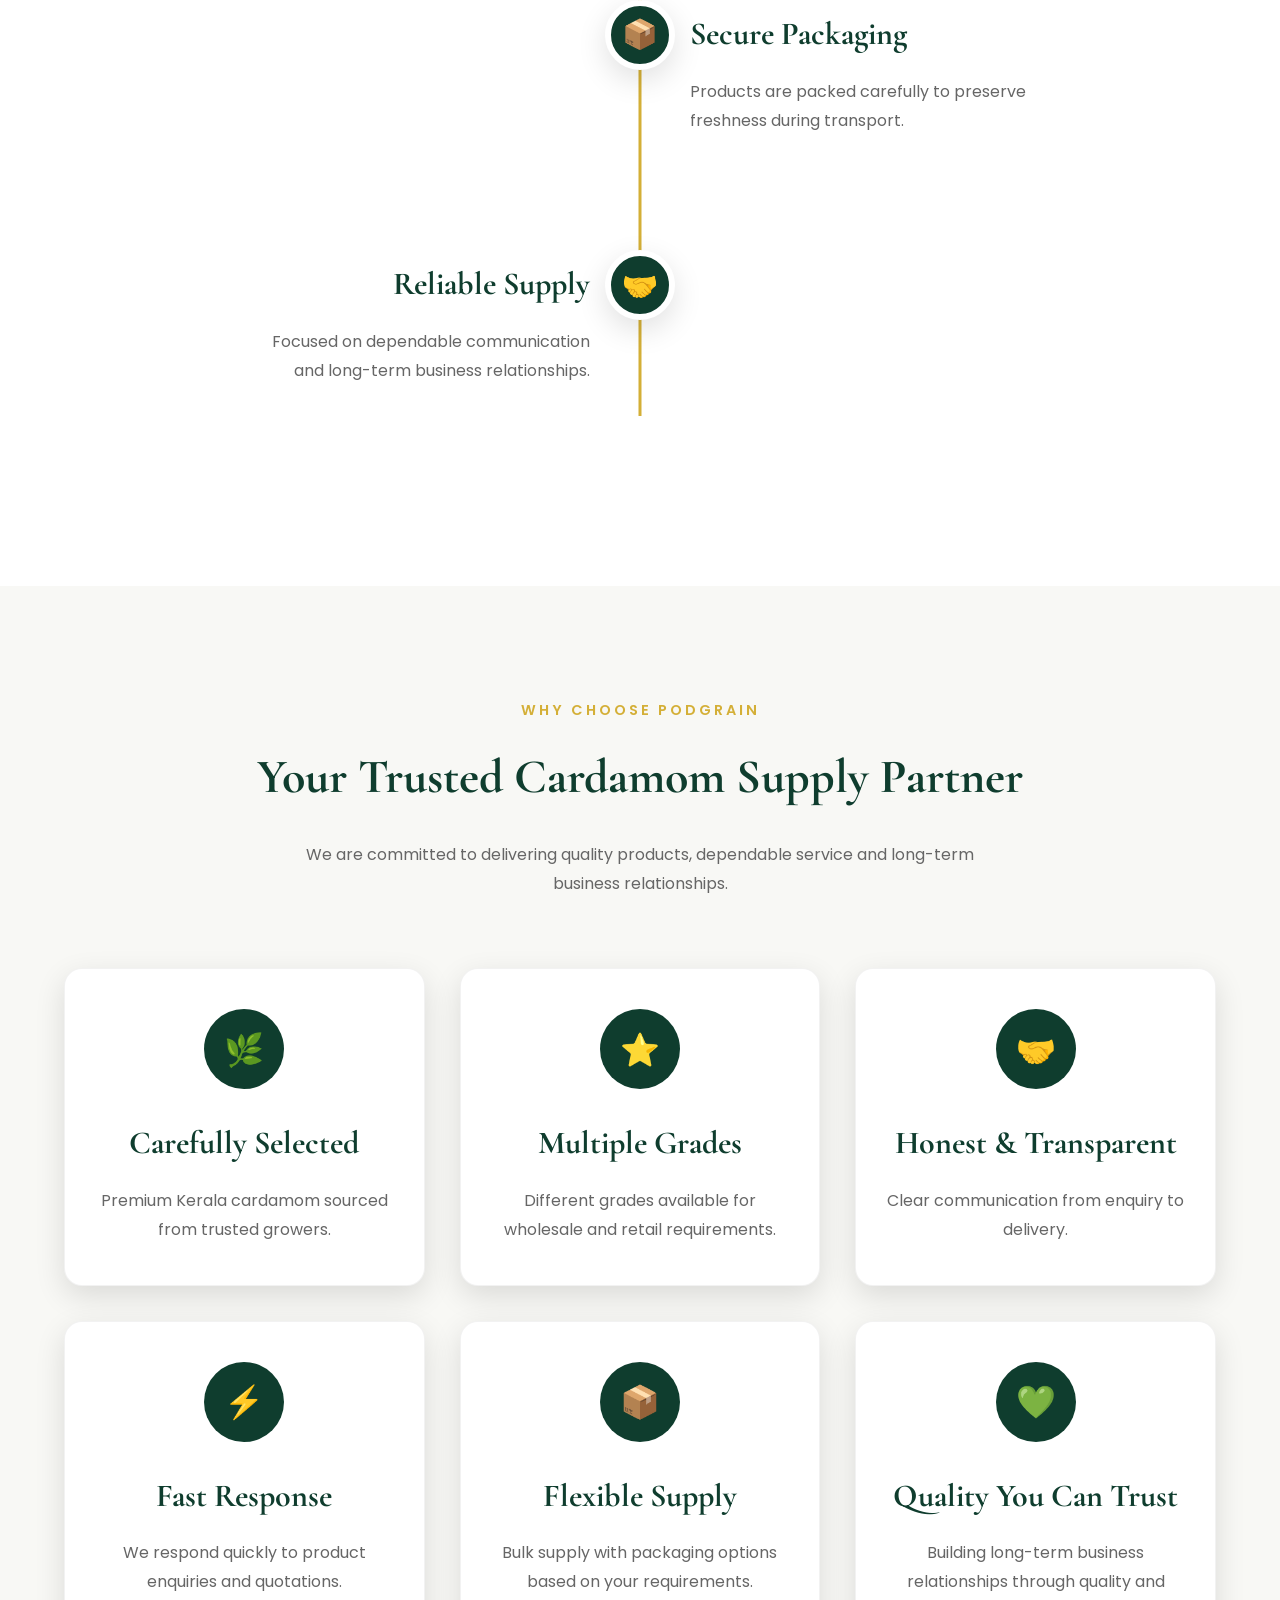
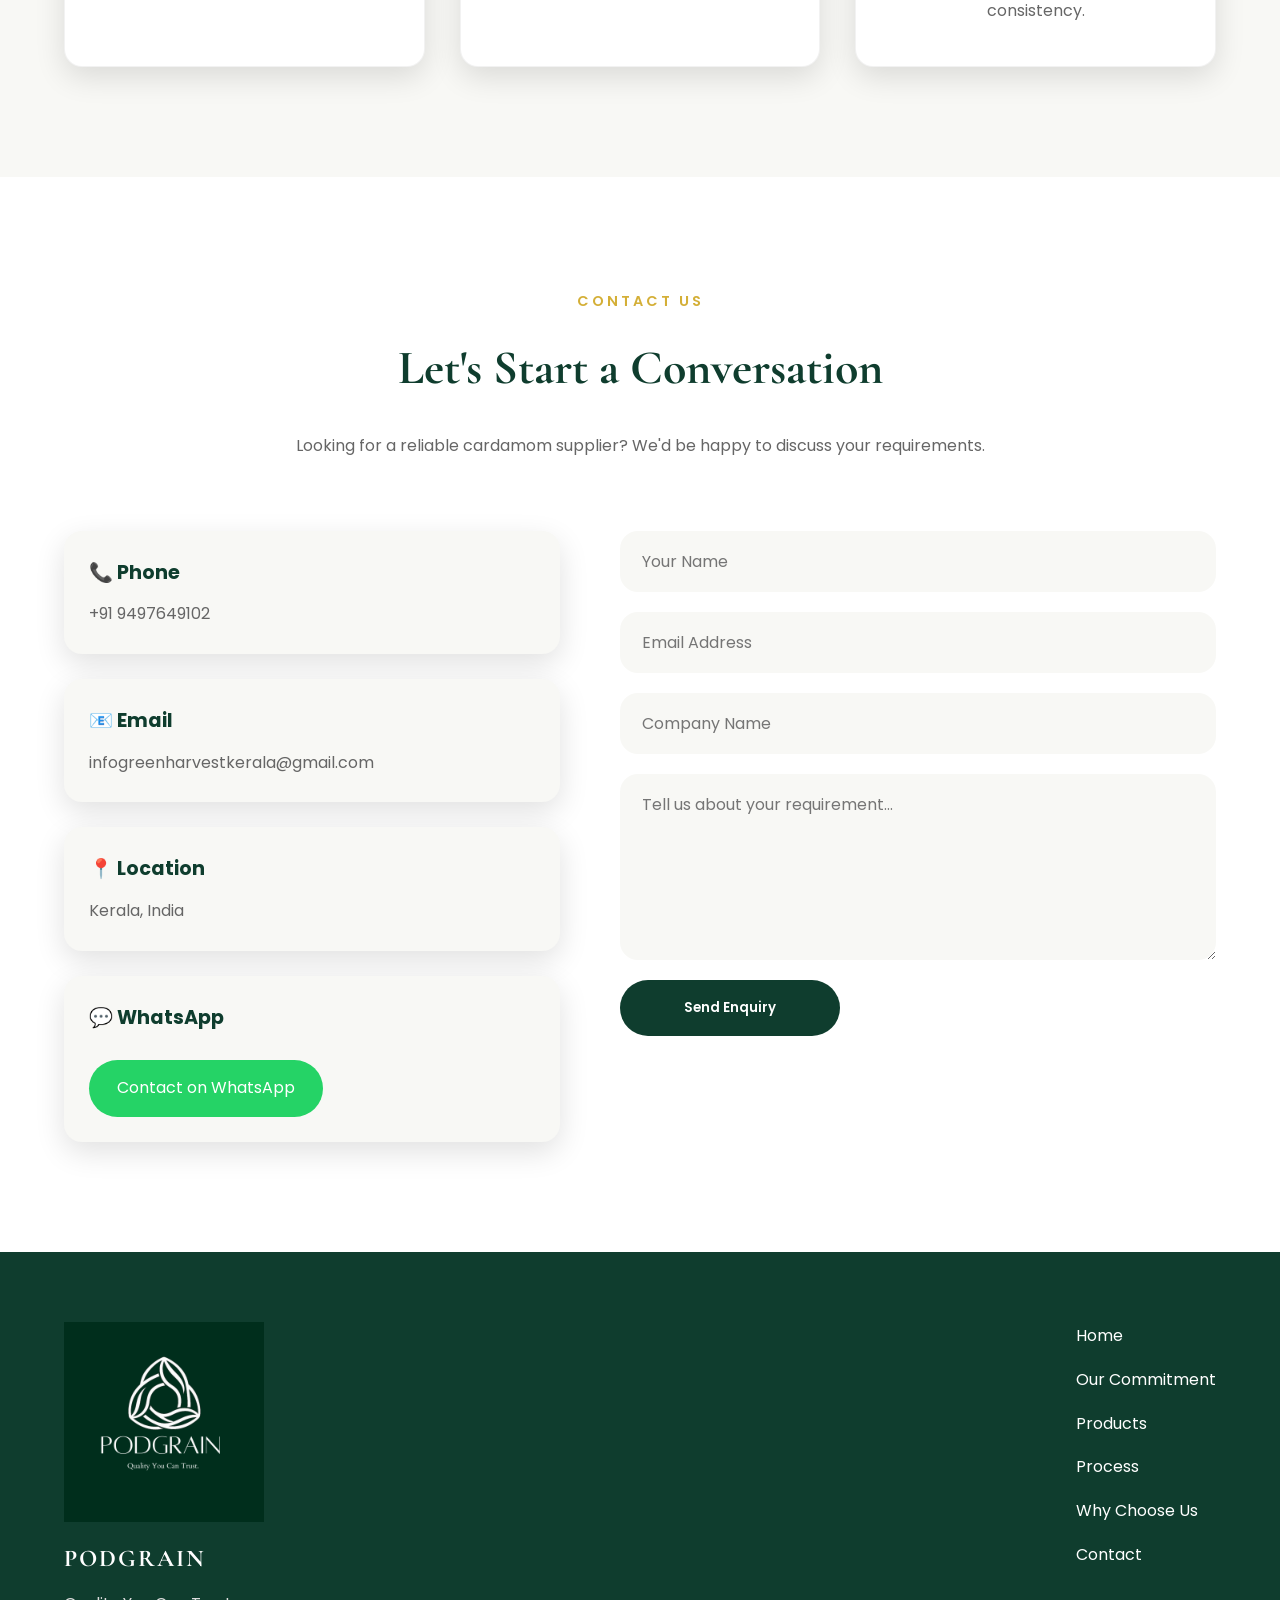
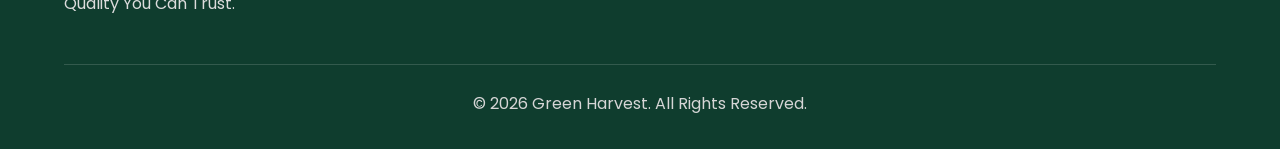
==== commit 0a1f1538: "Update print statement from 'Hello' to 'Goodbye'" ====
--- a/index.html
+++ b/index.html
@@ -4,7 +4,7 @@
 <head>
 
     <!-- ==========================================
-        GREEN HARVEST
+        PODGRAIN
         Premium Kerala Cardamom Supplier
         Quality You Can Trust.
     =========================================== -->
@@ -15,39 +15,39 @@
     
     <meta name="viewport" content="width=device-width, initial-scale=1.0">
 
-    <title>Green Harvest | Premium Kerala Cardamom</title>
+    <title>PODGRAIN | Premium Kerala Cardamom</title>
 
     <link rel="icon" herf="assets/images/logo/logo.png" type="image/png">
 
     <meta name="description"
-        content="Green Harvest supplies premium Kerala cardamom for wholesalers, retailers, supermarkets and food businesses. Carefully selected quality cardamom with relaible service and transparent communication.">
+        content="PodGrain supplies premium Kerala cardamom for wholesalers, retailers, supermarkets and food businesses. Carefully selected quality cardamom with relaible service and transparent communication.">
 
     <meta name="keywords"
-        content="Kerala Cardamom, Premium Cardamom, Green Cardamom Supplier, Cardamom Exporter, Wholesale Cardamom, Indian Spices, Kerala Spices, Green Harvest">
-
-    <meta name="author" content="Green Harvest">
+        content="Kerala Cardamom, Premium Cardamom, Green Cardamom Supplier, Cardamom Exporter, Wholesale Cardamom, Indian Spices, Kerala Spices, PodGrain">
+
+    <meta name="author" content="PodGrain">
     
     <meta name="robots" content="index, follow">
     
     <meta name="theme-color" content="#1f5c3b">
 
-    <link rel="canonical" herf="https://primer-craft.github.io/Green-Harvest/">
+    <link rel="canonical" herf="https://primer-craft.github.io/PodGrain/">
     
     <meta property="og:type" content="website">
 
-    <meta property="og:title" content="Green Harvest | Premium Kerala Cardamom Supplier">
+    <meta property="og:title" content="PodGrain | Premium Kerala Cardamom Supplier">
 
     <meta property="og:description" content="Premium Kerala cardamom sourced from trusted growers with quality, consistency and relaible service.">
 
-    <meta propety="og:url" content="https://primer-craft.github.io/Green-Harvest/">
-
-    <meta property="og:image" content="https://primer-craft.github.io/Green-Harvest/assets/images/logo/logo.png">
+    <meta propety="og:url" content="https://primer-craft.github.io/PodGrain/">
+
+    <meta property="og:image" content="https://primer-craft.github.io/PodGrain/assets/images/logo.png">
 
     <meta name="teitter:card" content="summary_large_image">
 
-    <meta name="teitter:title" content="Green Harvest">
-
-    <meta name="twitter:discription" content="https://primer-craft.github.io/Green-Harvest/assets/images/logo/logo.png">
+    <meta name="teitter:title" content="PodGrain">
+
+    <meta name="twitter:discription" content="https://primer-craft.github.io/PodGrain/assets/images/logo.png">
 
     <!-- Google Fonts -->
 
@@ -84,7 +84,7 @@
 
                 <div class="logo-text">
 
-                    <h2>PodGrain</h2>
+                    <h2>PODGRAIN</h2>
 
                     <span>Quality You Can Trust.</span>
 
@@ -151,7 +151,7 @@
                 <p class="hero-description">
 
                     Carefully selected premium Kerala cardamom sourced from
-                    trusted growers. Green Harvest is committed to providing
+                    trusted growers. PodGrain is committed to providing
                     businesses with quality products, transparent
                     communication and dependable service.
 
@@ -220,7 +220,7 @@
 
                     <p>
 
-                        At Green Harvest, we are committed to connecting
+                        At Green PodGrain, we are committed to connecting
                         businesses with carefully selected premium Kerala
                         cardamom sourced from trusted growers.
 
@@ -463,7 +463,7 @@
 
     </section>
     <!-- ==========================================
-                WHY CHOOSE GREEN HARVEST
+                WHY CHOOSE PODGRAIN
     =========================================== -->
 
     <section id="why-us" class="why-us">
@@ -472,7 +472,7 @@
 
             <div class="section-title">
 
-                <span>Why Choose Green Harvest</span>
+                <span>Why Choose PodGrain</span>
 
                 <h2>Your Trusted Cardamom Supply Partner</h2>
 
@@ -686,7 +686,7 @@
                     <img src="assets/images/logo.png"
                         alt="Green Harvest Logo">
 
-                    <h2>PodGrain</h2>
+                    <h2>PODGRAIN</h2>
 
                     <p>Quality You Can Trust.</p>
 
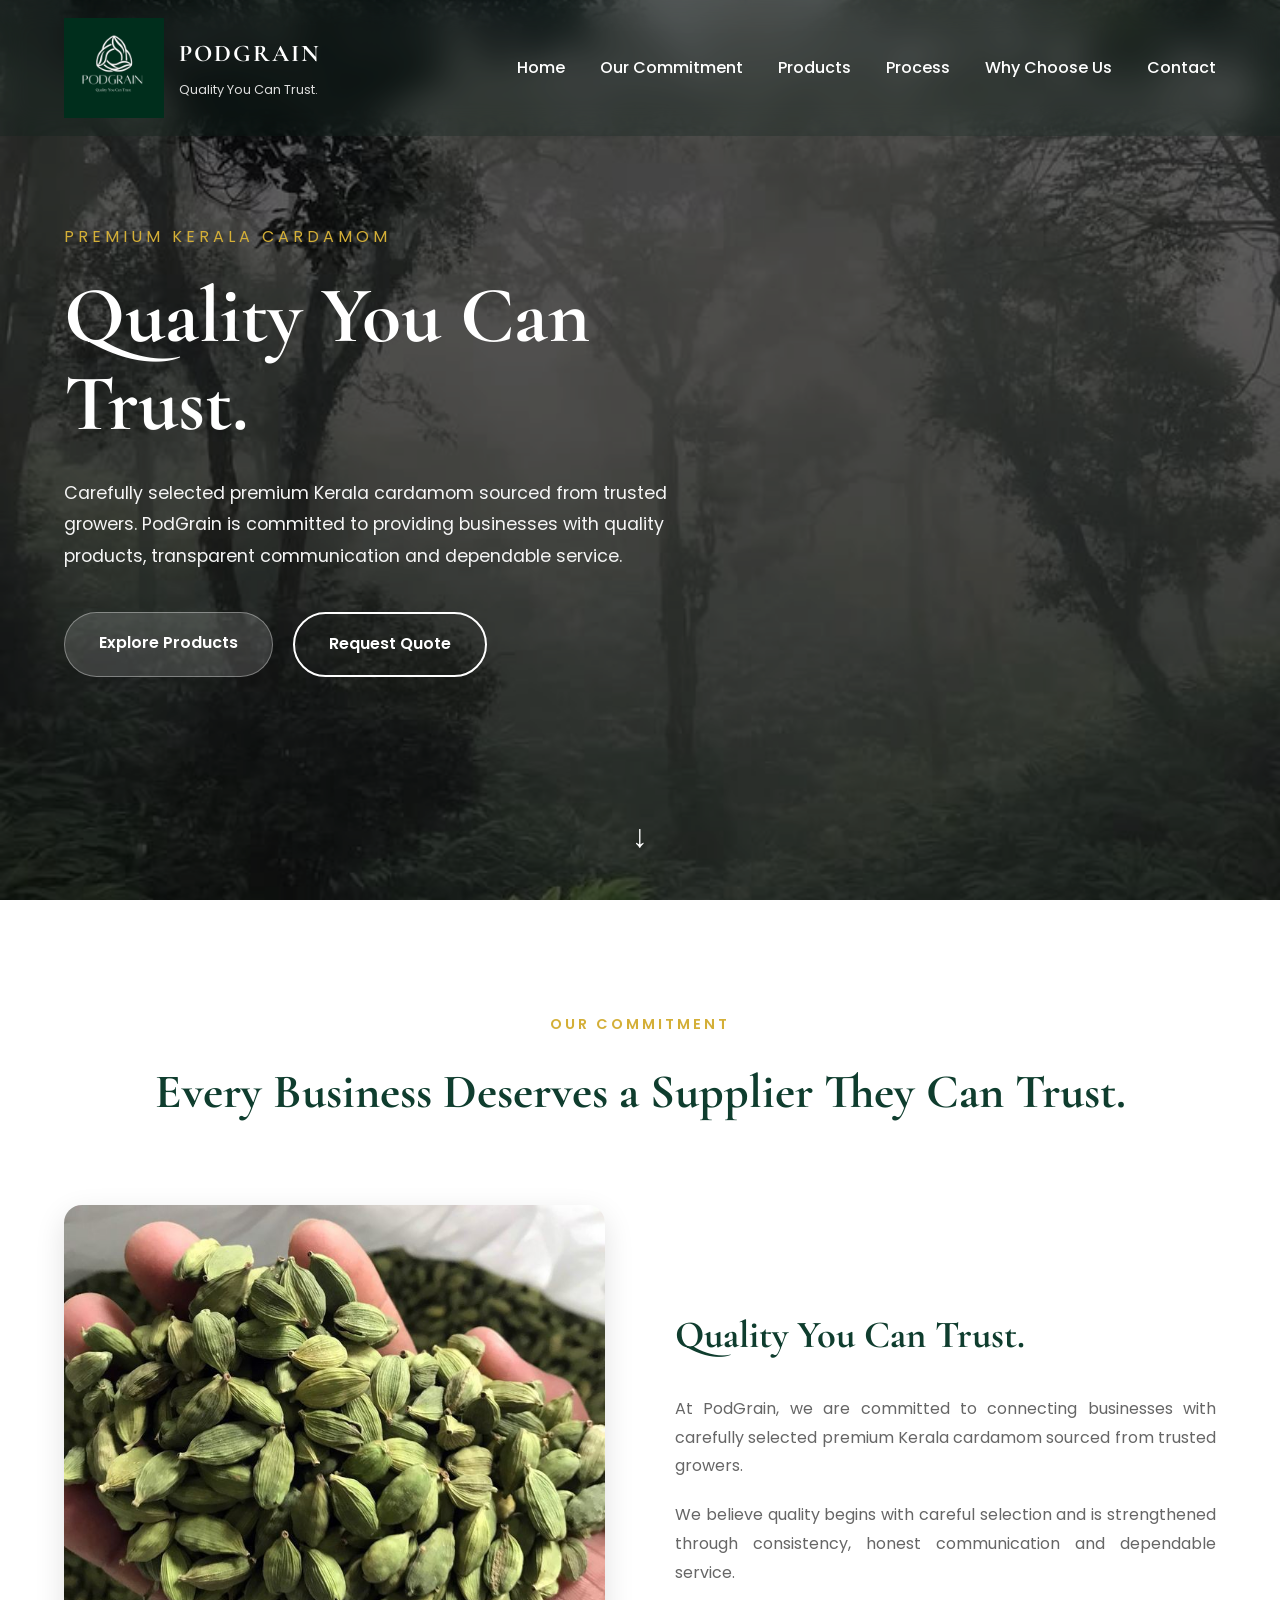
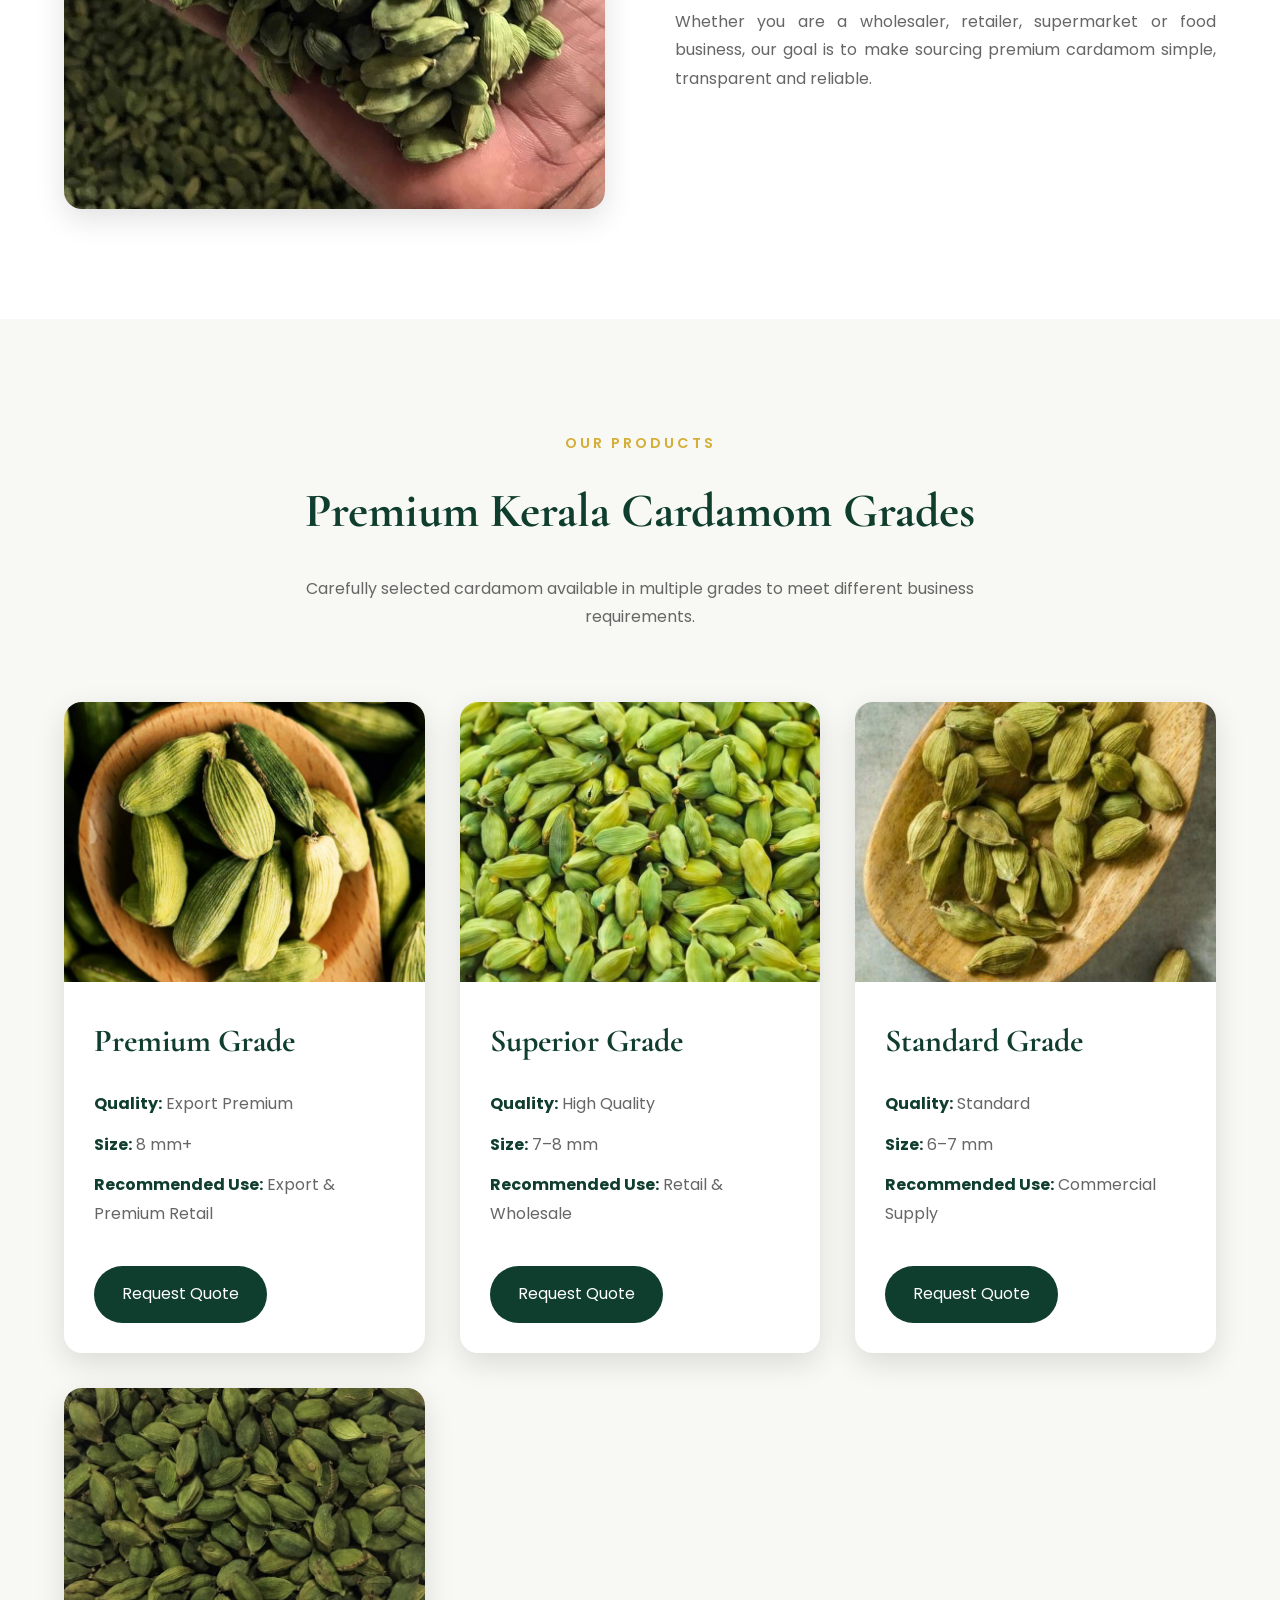
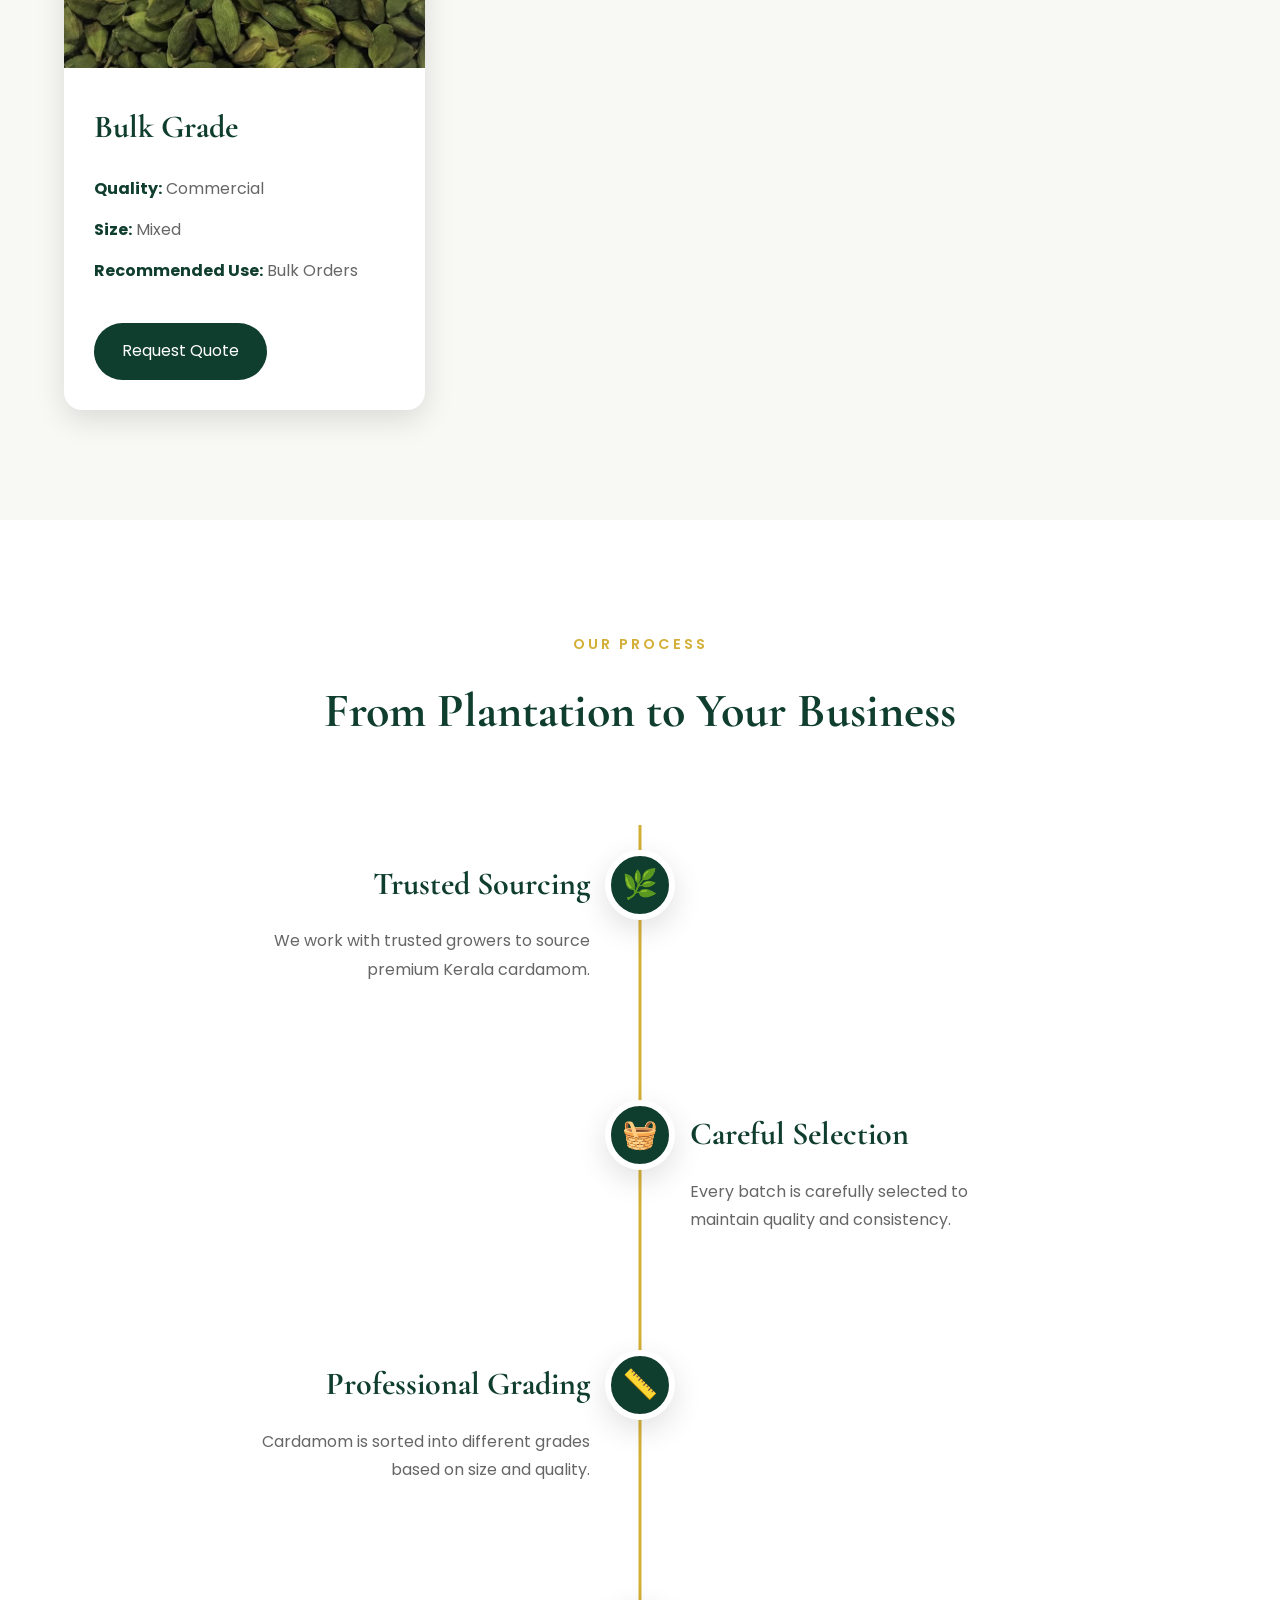
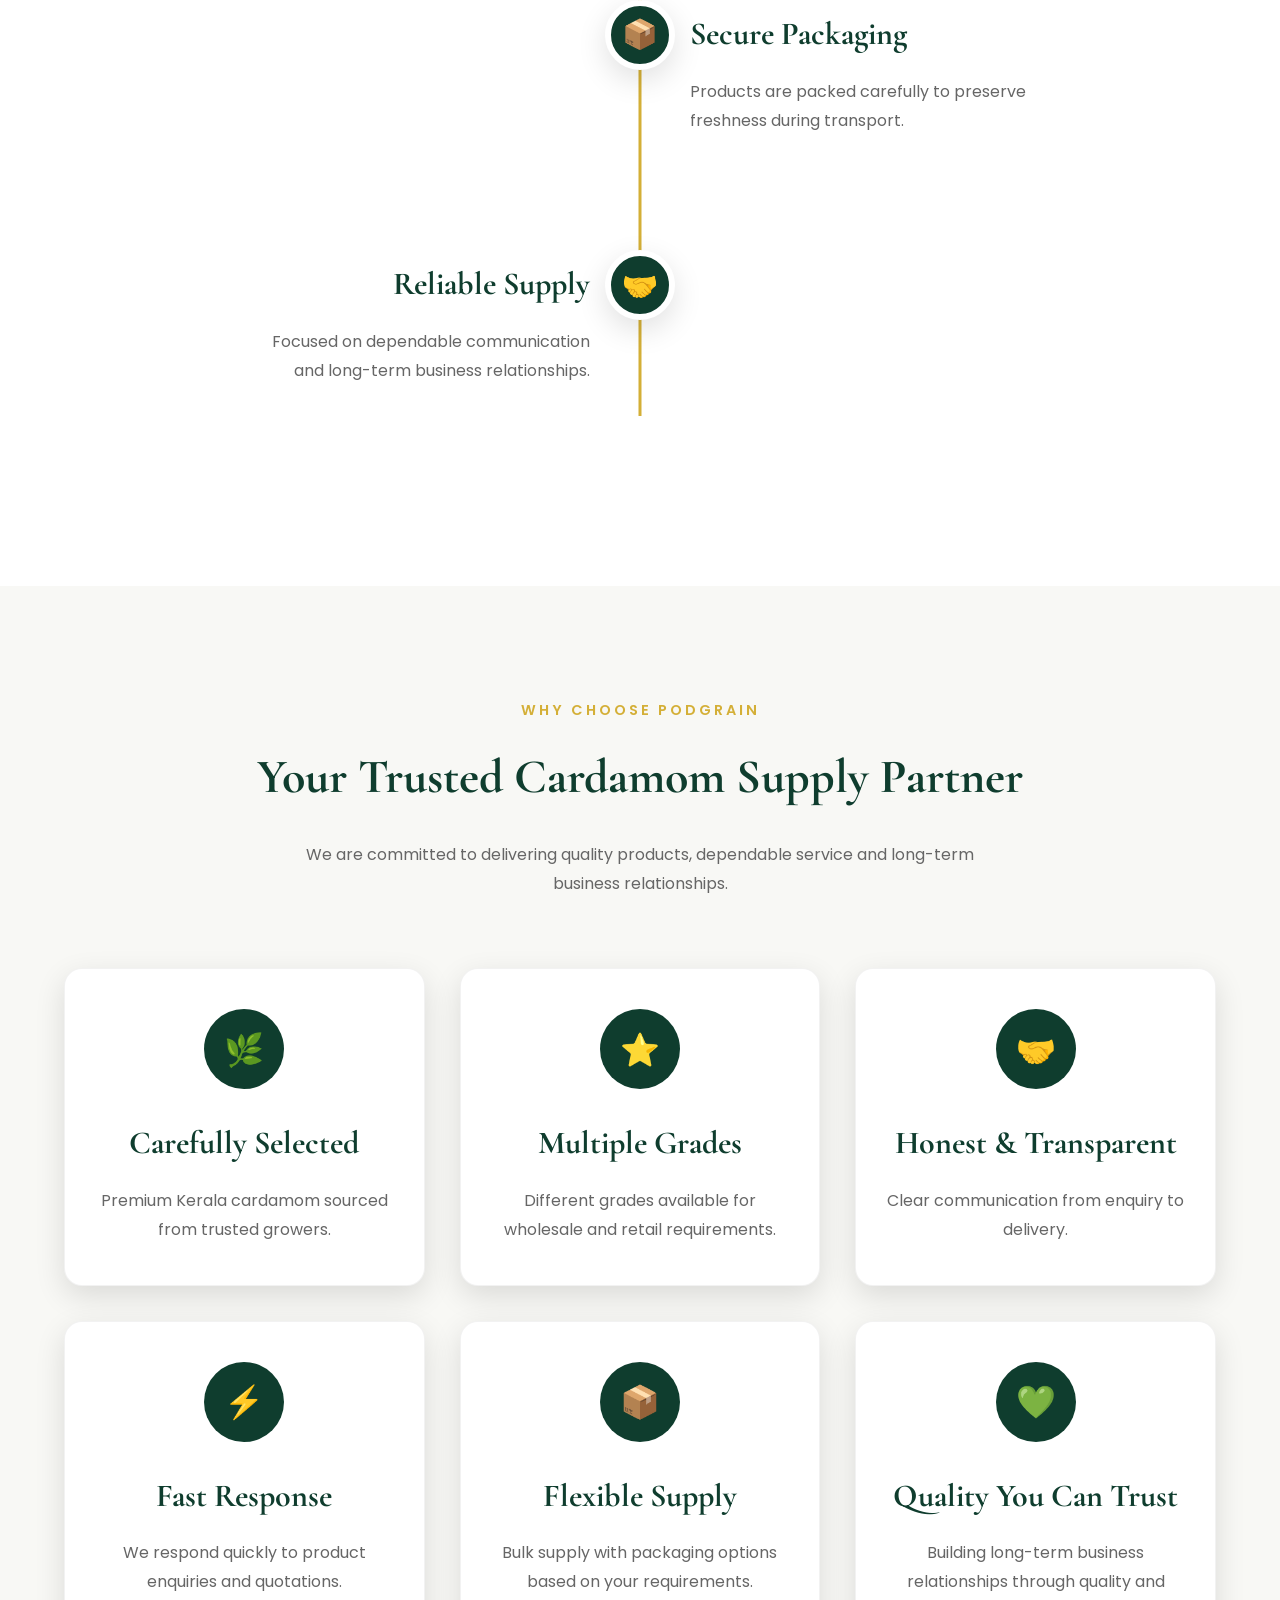
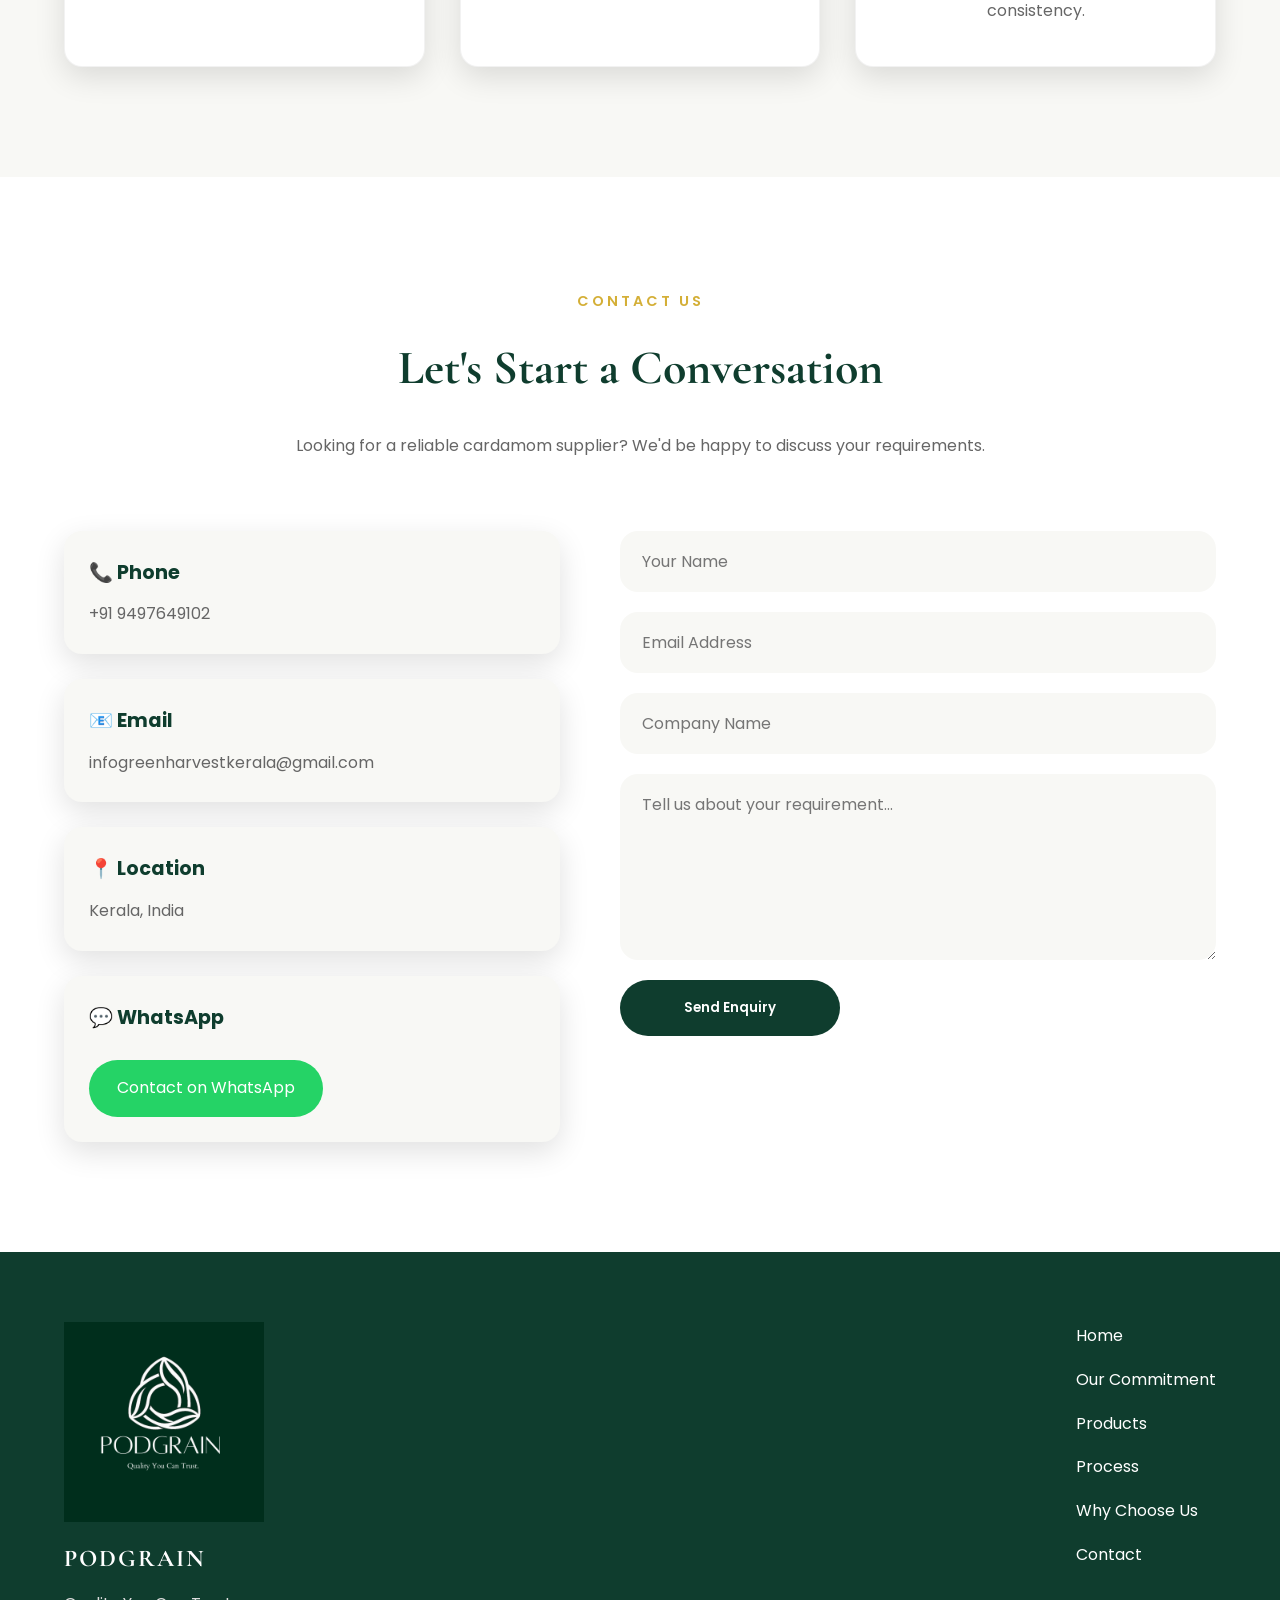
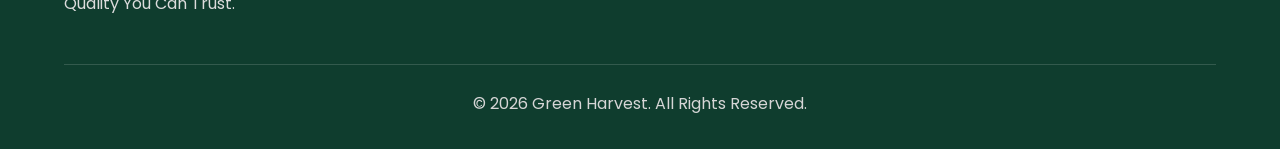
==== commit 2b745e18: "Update index.html" ====
--- a/index.html
+++ b/index.html
@@ -17,7 +17,7 @@
 
     <title>PODGRAIN | Premium Kerala Cardamom</title>
 
-    <link rel="icon" herf="assets/images/logo/logo.png" type="image/png">
+    <link rel="icon" herf="assets/images/logo.png" type="image/png">
 
     <meta name="description"
         content="PodGrain supplies premium Kerala cardamom for wholesalers, retailers, supermarkets and food businesses. Carefully selected quality cardamom with relaible service and transparent communication.">
@@ -220,7 +220,7 @@
 
                     <p>
 
-                        At Green PodGrain, we are committed to connecting
+                        At PodGrain, we are committed to connecting
                         businesses with carefully selected premium Kerala
                         cardamom sourced from trusted growers.
 
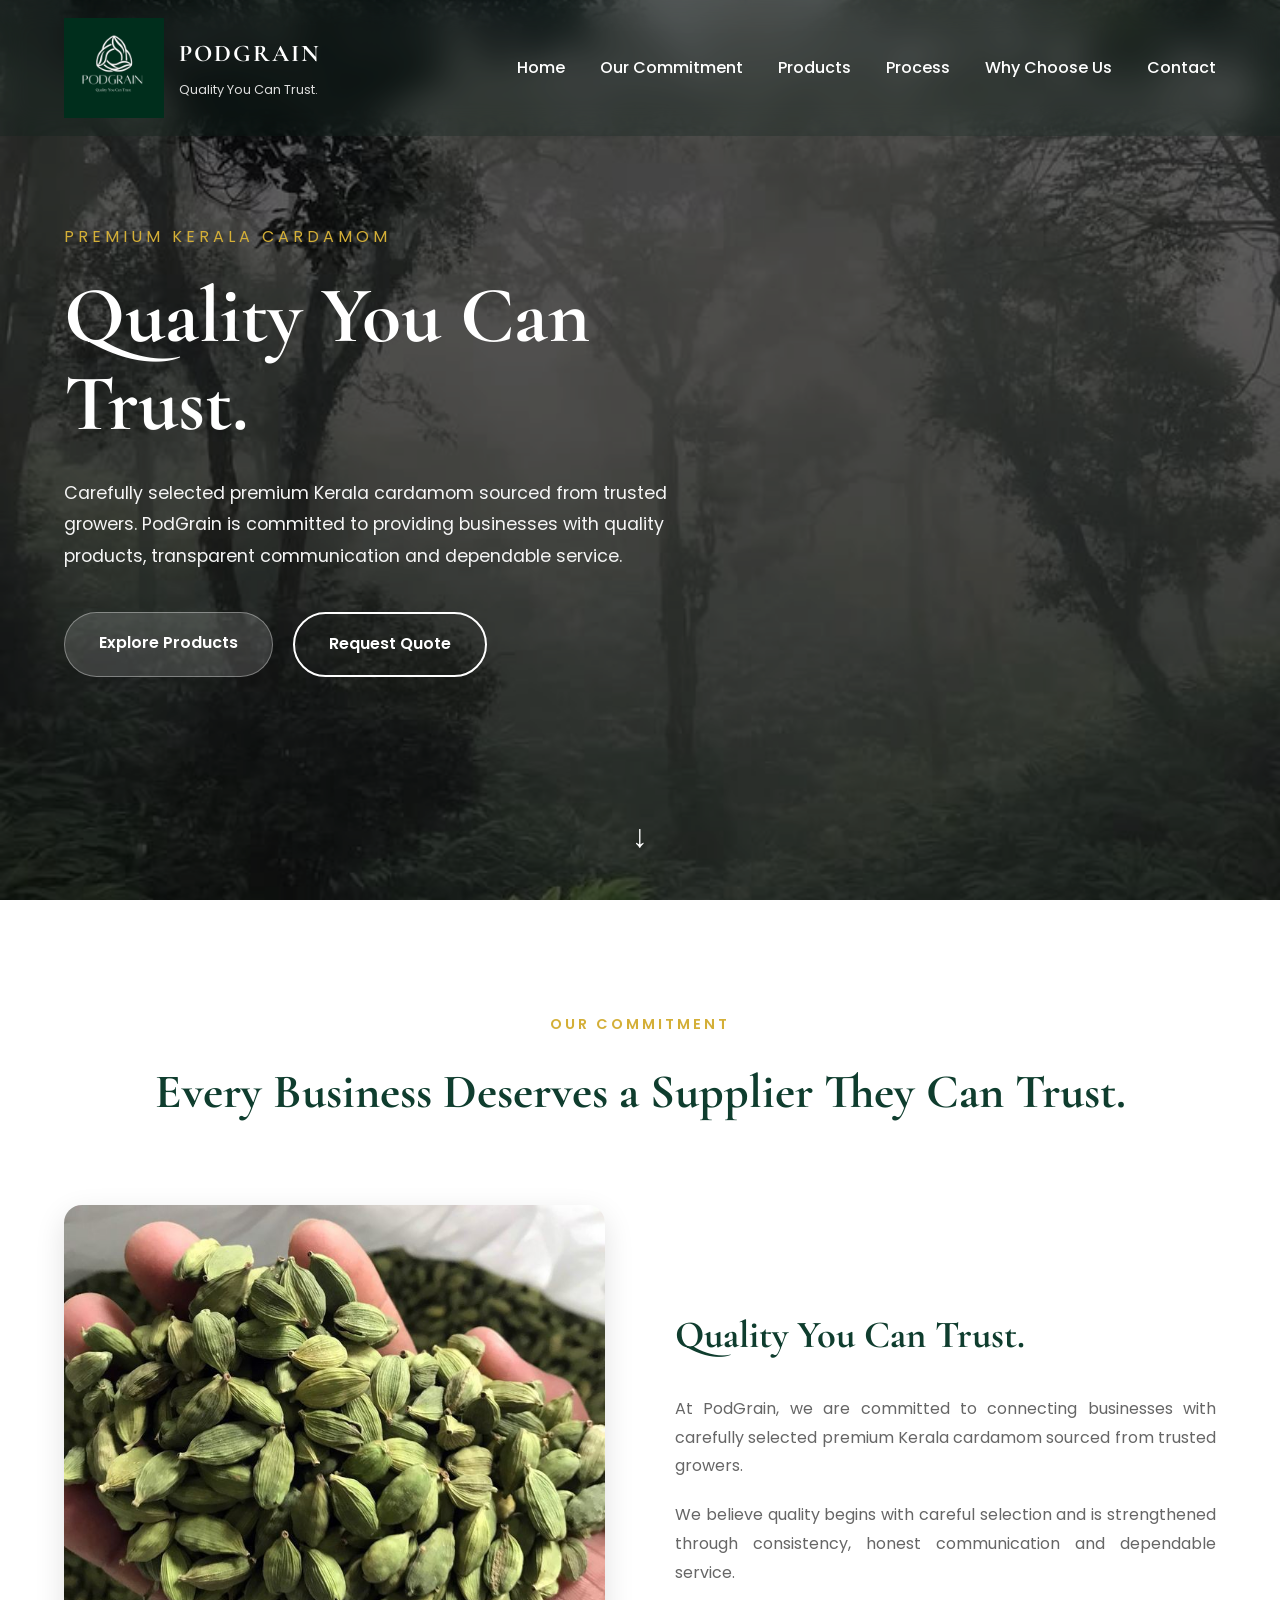
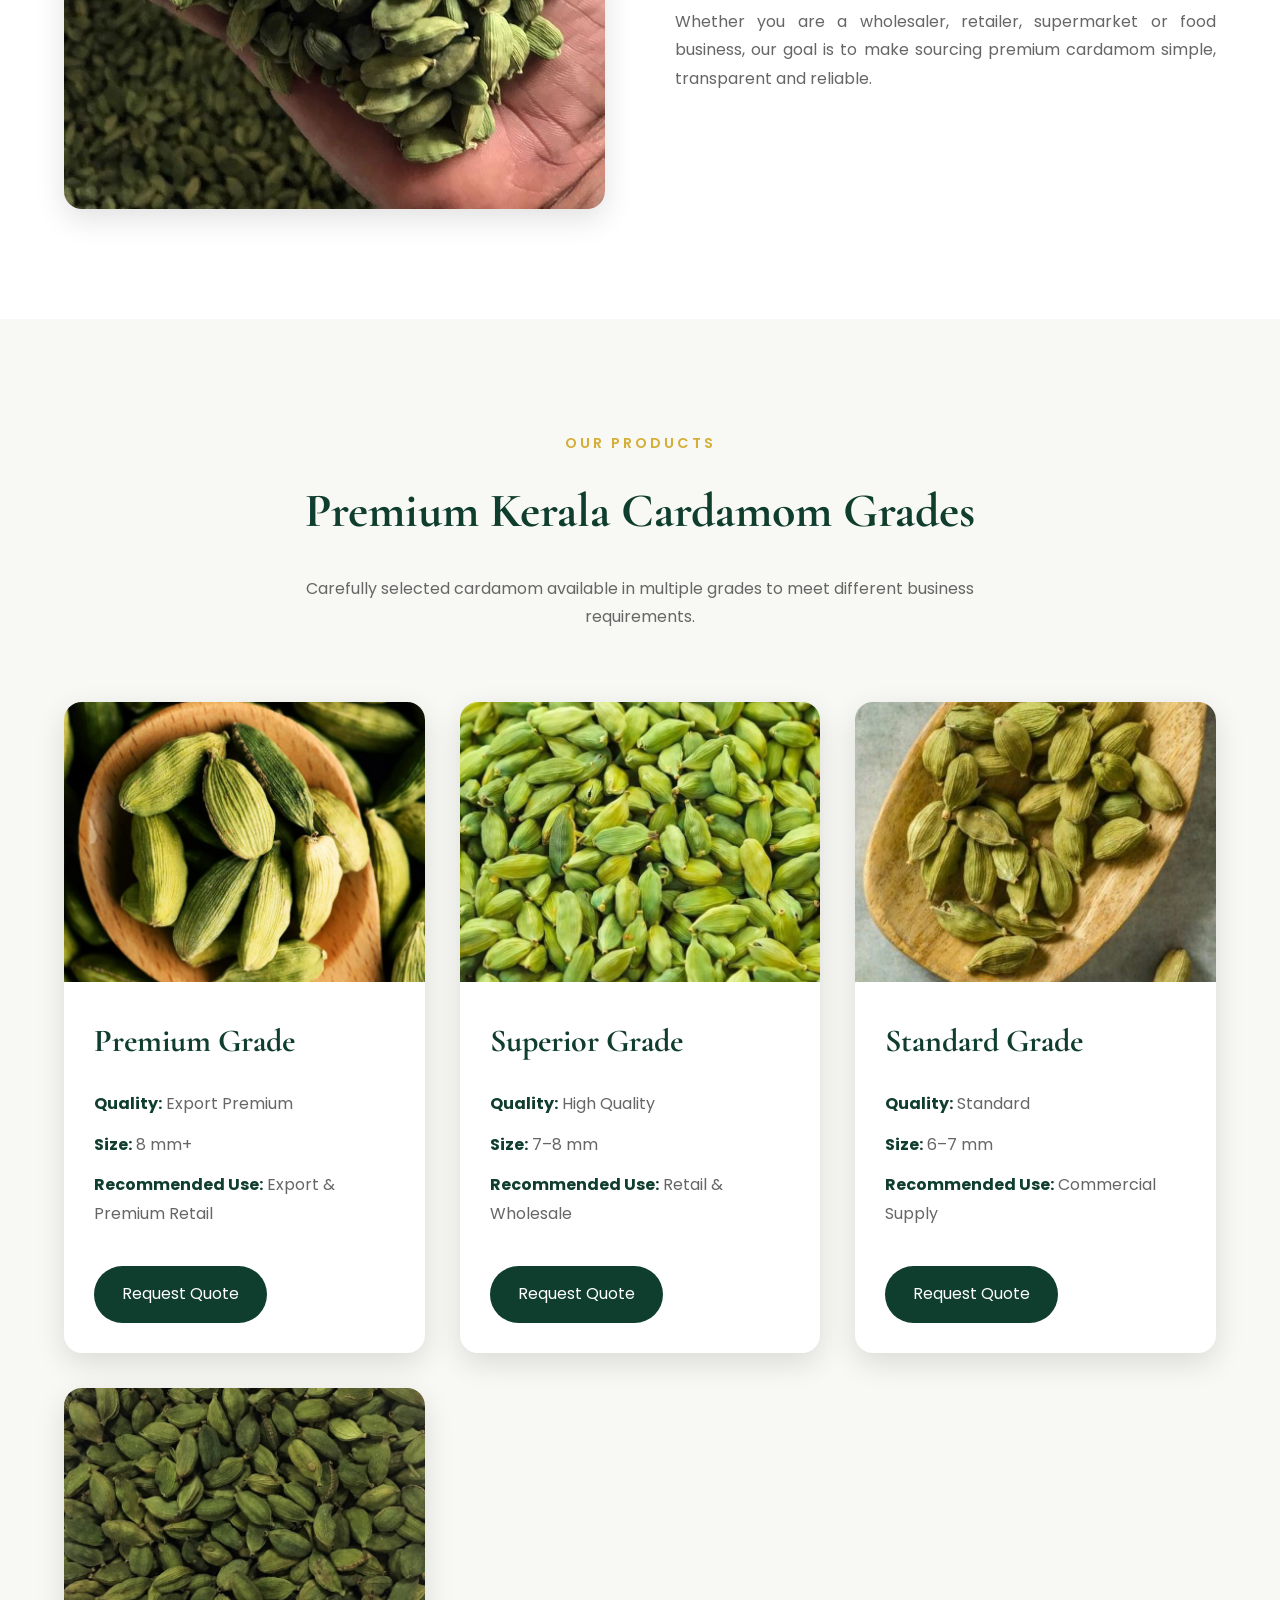
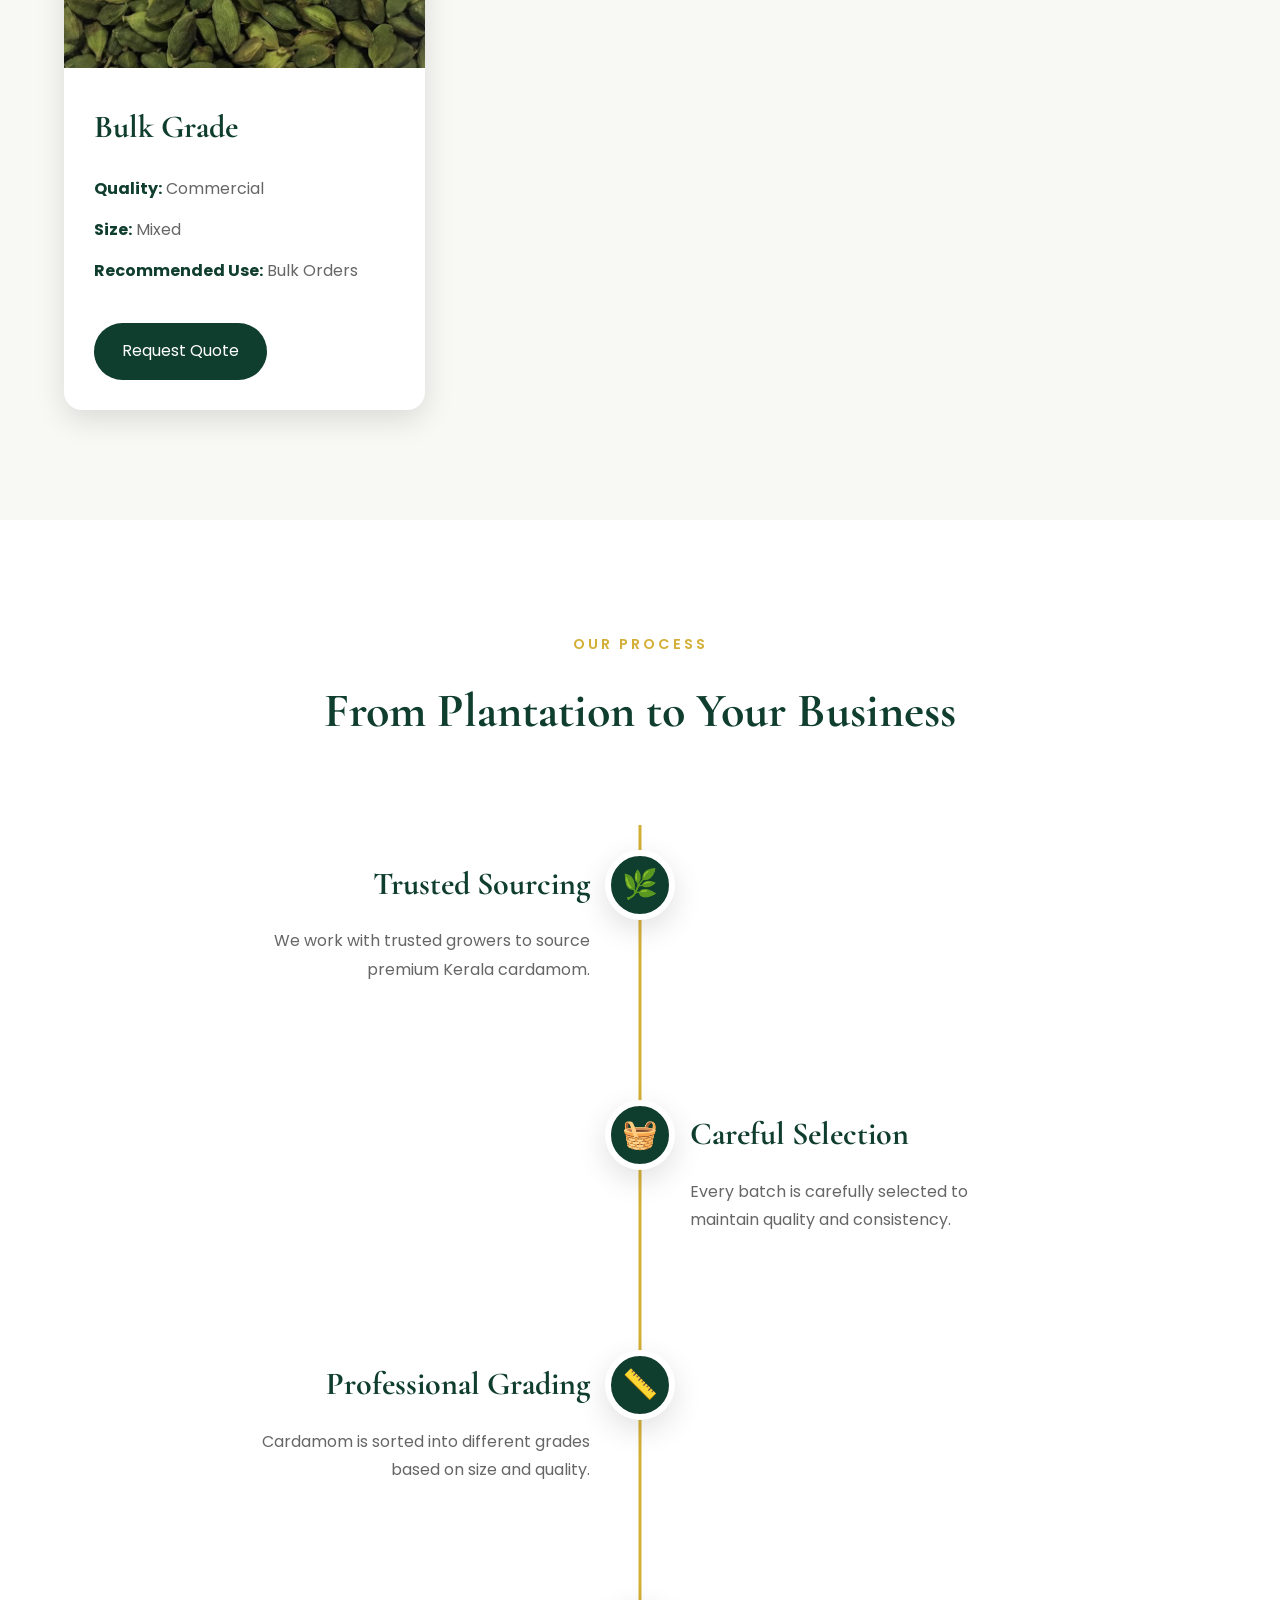
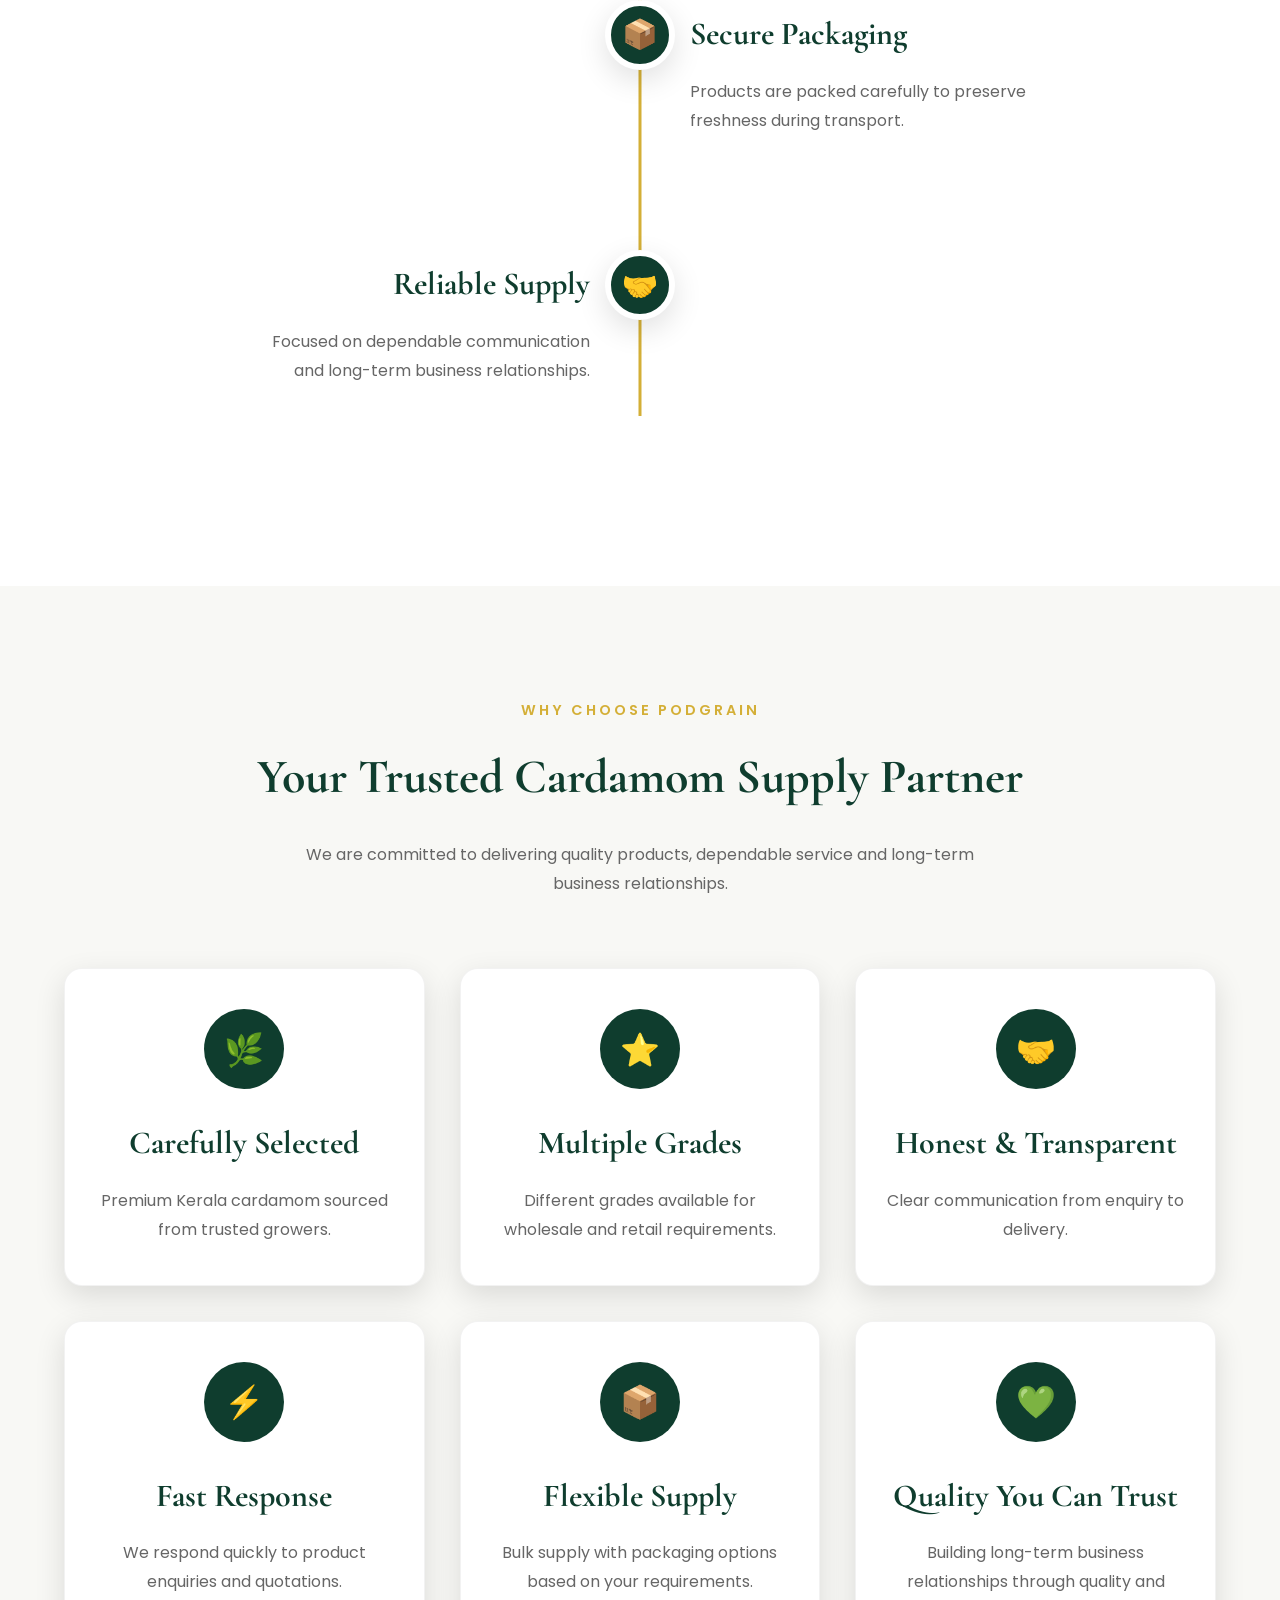
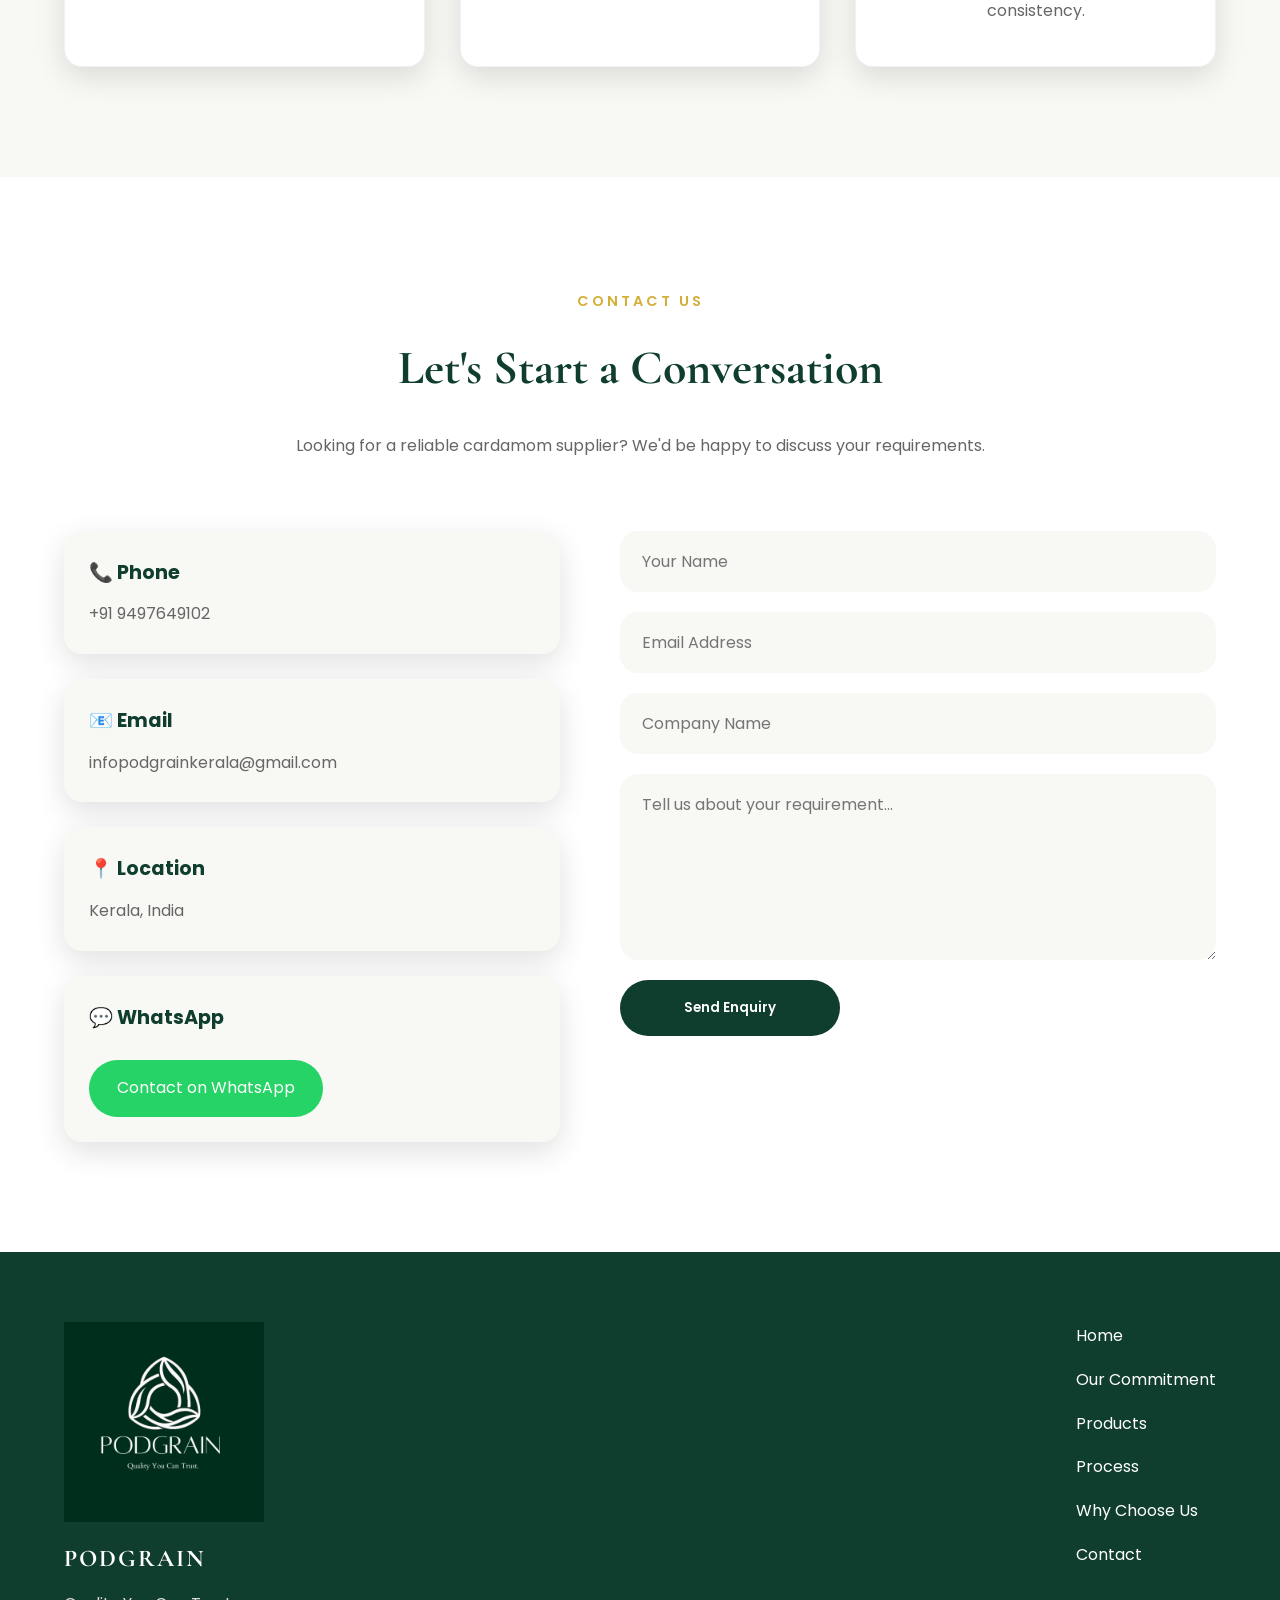
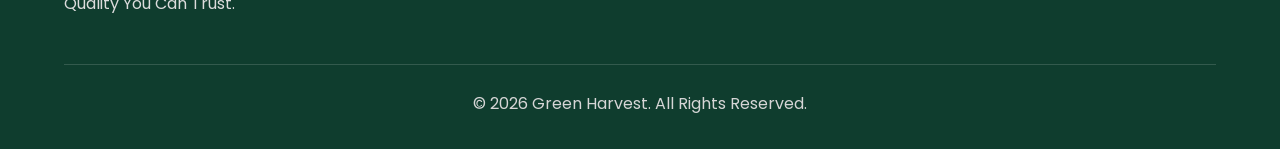
==== commit 0f405be2: "Update index.html" ====
--- a/index.html
+++ b/index.html
@@ -12,7 +12,26 @@
     <meta charset="UTF-8">
 
     <meta name="google-site-verification" content="google1b6d10cc1c2c485.html">
-    
+
+    <script type="application/ld+json">
+{
+  "@context": "https://schema.org",
+  "@type": "Organization",
+  "name": "PodGrain",
+  "url": "https://primer-craft.github.io/PodGrain/",
+  "logo": "https://primer-craft.github.io/PodGrain/assets/images/logo.png",
+  "description": "PodGrain supplies premium Kerala cardamom sourced from trusted growers for wholesalers, retailers and food businesses.",
+  "slogan": "Quality You Can Trust.",
+  "foundingLocation": {
+    "@type": "Place",
+    "name": "Kerala, India"
+  },
+  "sameAs": [
+    "https://wa.me/919497649102"
+  ]
+}
+</script>
+
     <meta name="viewport" content="width=device-width, initial-scale=1.0">
 
     <title>PODGRAIN | Premium Kerala Cardamom</title>
@@ -59,6 +78,7 @@
         href="https://fonts.googleapis.com/css2?family=Cormorant+Garamond:wght@400;500;600;700&family=Poppins:wght@300;400;500;600;700&display=swap"
         rel="stylesheet">
 
+    
     <!-- CSS -->
 
     <link rel="stylesheet" href="css/style.css">
@@ -603,7 +623,7 @@
 
                         <h3>📧 Email</h3>
 
-                        <p>infogreenharvestkerala@gmail.com</p>
+                        <p>infopodgrainkerala@gmail.com</p>
 
                     </div>
 
@@ -634,7 +654,7 @@
 
                 <form 
                 class="contact-form"
-                action="https://formsubmit.co/infogreenharvestkerala@gmail.com"
+                action="https://formsubmit.co/infopodgrainkerala@gmail.com"
                 method="POST">
 
                     <input type="text"
